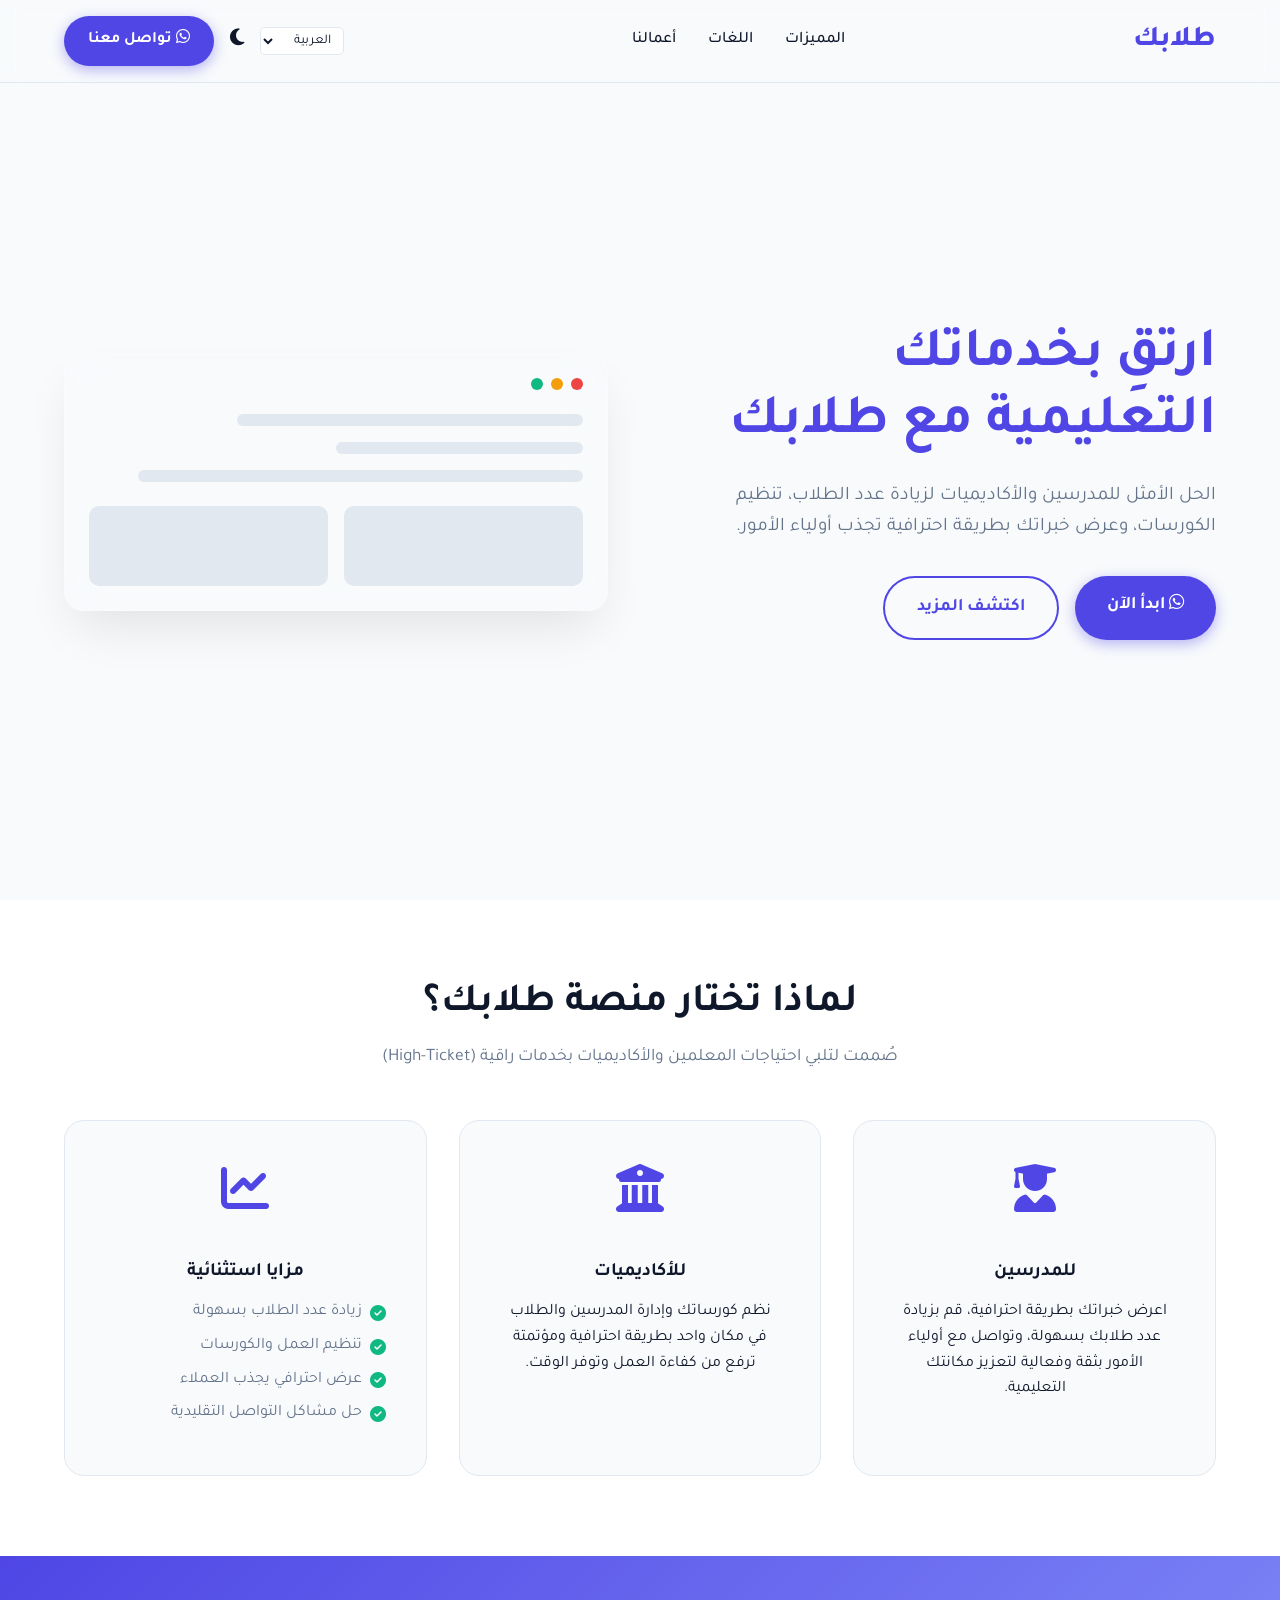
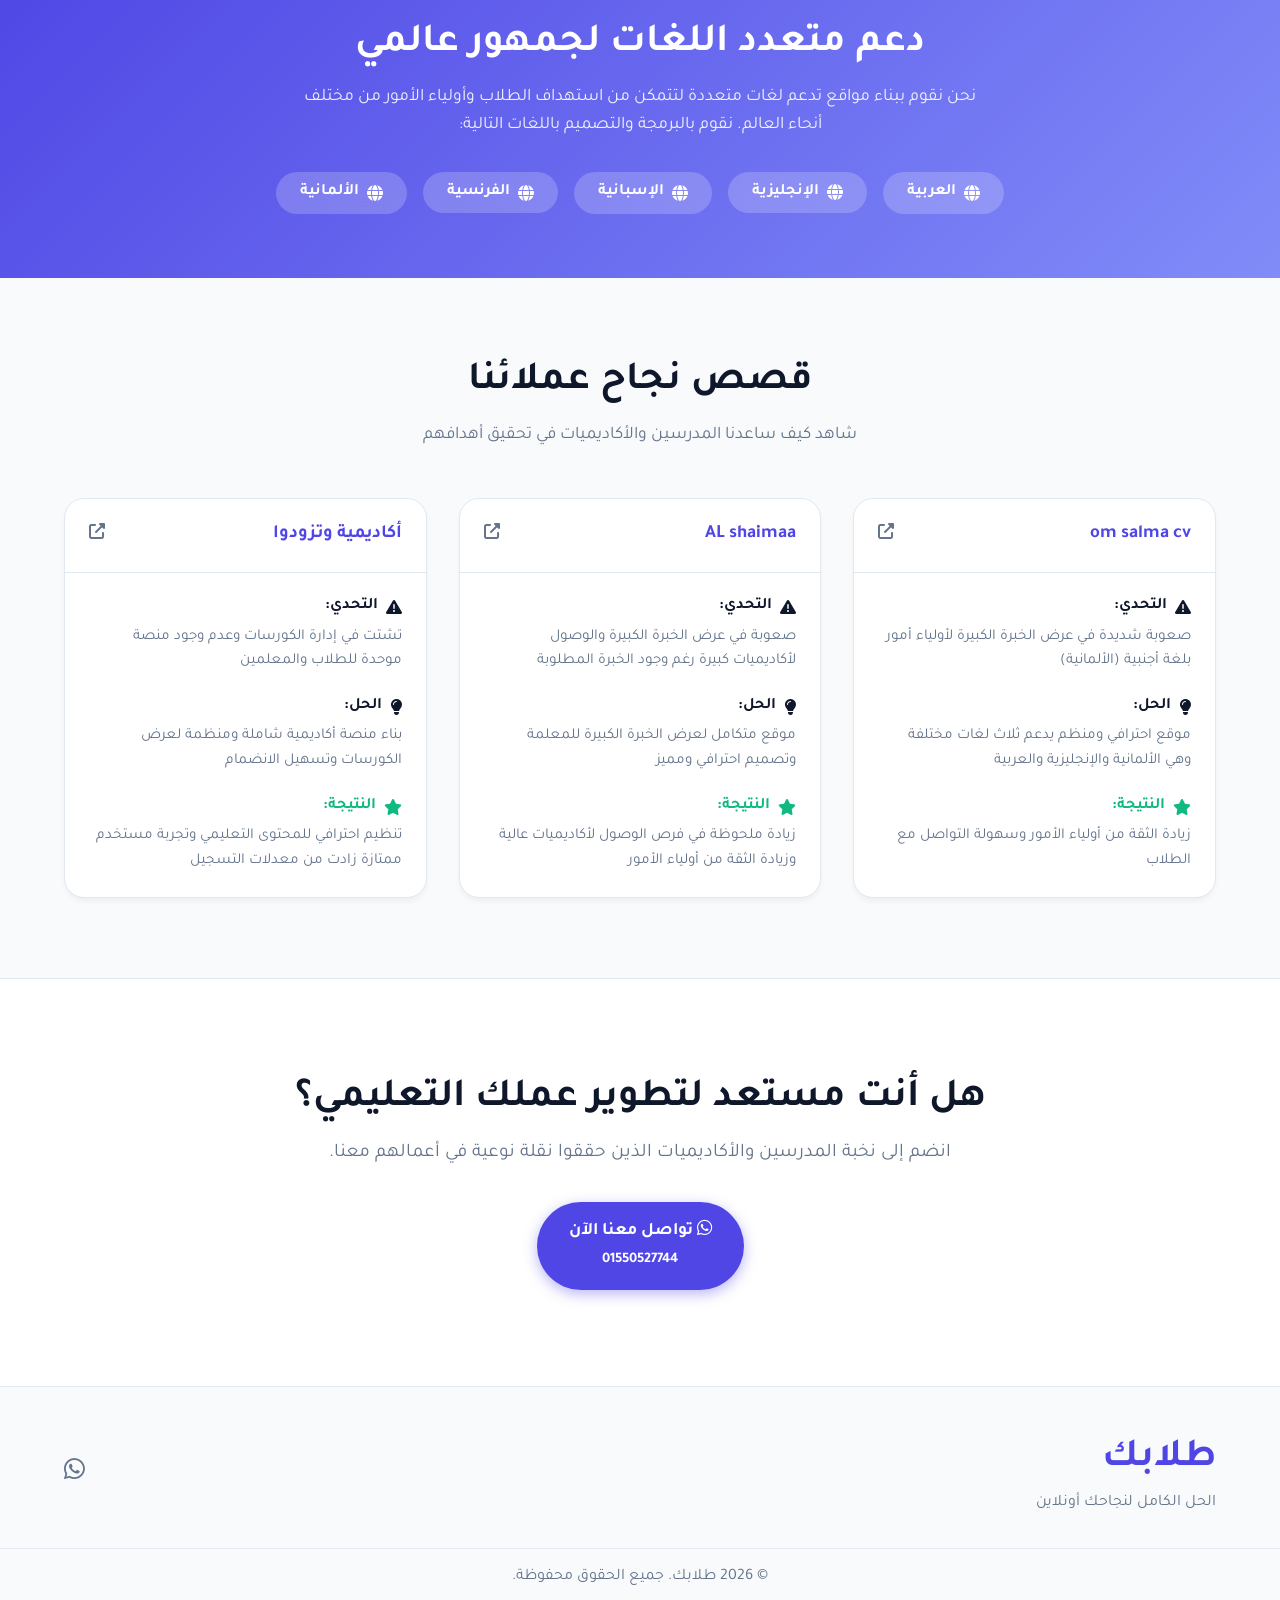
==== index.html @ a58421e7 "تغير رقم تم تغيرير رقم الوتس اب" ====
<!DOCTYPE html>
<html lang="ar" dir="rtl">
<head>
    <meta charset="UTF-8">
    <meta name="viewport" content="width=device-width, initial-scale=1.0">
    <meta name="description" content="طلابك - منصتك الاحترافية لزيادة عدد طلابك وتنظيم دوراتك التعليمية. مصممة خصيصاً للمدرسين والأكاديميات أونلاين.">
    <title>طلابك | منصة المدرسين والأكاديميات</title>
    <link rel="stylesheet" href="styles.css">
    <link href="https://fonts.googleapis.com/css2?family=Tajawal:wght@400;500;700;800&display=swap" rel="stylesheet">
    <link rel="stylesheet" href="https://cdnjs.cloudflare.com/ajax/libs/font-awesome/6.4.0/css/all.min.css">
</head>
<body>
    <!-- Navbar -->
    <header class="navbar">
        <div class="container nav-container">
            <a href="#" class="logo"><span>طلابك</span></a>
            <nav>
                <ul class="nav-links">
                    <li><a href="#features" data-i18n="nav_features">المميزات</a></li>
                    <li><a href="#languages" data-i18n="nav_languages">اللغات</a></li>
                    <li><a href="#portfolio" data-i18n="nav_portfolio">أعمالنا</a></li>
                </ul>
            </nav>
            <div class="nav-actions">
                <select id="language-select" class="lang-select" aria-label="اختر اللغة">
                    <option value="ar">العربية</option>
                    <option value="en">English</option>
                    <option value="es">Español</option>
                    <option value="de">Deutsch</option>
                    <option value="fr">Français</option>
                </select>
                <button id="theme-toggle" class="theme-toggle" aria-label="تبديل الوضع">
                    <i class="fas fa-moon"></i>
                </button>
                <a href="https://wa.me/201550527744" class="btn btn-primary nav-cta"><i class="fab fa-whatsapp"></i> <span data-i18n="contact_us">تواصل معنا</span></a>
            </div>
        </div>
    </header>

    <!-- Hero Section -->
    <section class="hero" id="home">
        <div class="container hero-container">
            <div class="hero-content">
                <h1 class="fade-up"><span data-i18n="hero_title_1">ارتقِ بخدماتك التعليمية مع</span> <span>طلابك</span></h1>
                <p class="fade-up delay-1" data-i18n="hero_desc">الحل الأمثل للمدرسين والأكاديميات لزيادة عدد الطلاب، تنظيم الكورسات، وعرض خبراتك بطريقة احترافية تجذب أولياء الأمور.</p>
                <div class="hero-buttons fade-up delay-2">
                    <a href="https://wa.me/201550527744" class="btn btn-primary btn-large"><i class="fab fa-whatsapp"></i> <span data-i18n="start_now">ابدأ الآن</span></a>
                    <a href="#features" class="btn btn-outline btn-large" data-i18n="discover_more">اكتشف المزيد</a>
                </div>
            </div>
            <div class="hero-image fade-in delay-3">
                <div class="glass-card mockup">
                    <div class="mockup-header">
                        <span class="dot red"></span>
                        <span class="dot yellow"></span>
                        <span class="dot green"></span>
                    </div>
                    <div class="mockup-body">
                        <div class="mockup-bar w-70"></div>
                        <div class="mockup-bar w-50"></div>
                        <div class="mockup-bar w-90"></div>
                        <div class="mockup-grid">
                            <div class="mockup-box"></div>
                            <div class="mockup-box"></div>
                        </div>
                    </div>
                </div>
            </div>
        </div>
    </section>

    <!-- Features Section -->
    <section class="features" id="features">
        <div class="container">
            <div class="section-title text-center fade-up">
                <h2 data-i18n="features_title">لماذا تختار منصة طلابك؟</h2>
                <p data-i18n="features_subtitle">صُممت لتلبي احتياجات المعلمين والأكاديميات بخدمات راقية (High-Ticket)</p>
            </div>
            
            <div class="features-grid">
                <div class="feature-card fade-up">
                    <div class="feature-icon"><i class="fas fa-user-graduate"></i></div>
                    <h3 data-i18n="feat_teachers">للمدرسين</h3>
                    <p data-i18n="feat_teachers_desc">اعرض خبراتك بطريقة احترافية، قم بزيادة عدد طلابك بسهولة، وتواصل مع أولياء الأمور بثقة وفعالية لتعزيز مكانتك التعليمية.</p>
                </div>
                <div class="feature-card fade-up delay-1">
                    <div class="feature-icon"><i class="fas fa-university"></i></div>
                    <h3 data-i18n="feat_academies">للأكاديميات</h3>
                    <p data-i18n="feat_academies_desc">نظم كورساتك وإدارة المدرسين والطلاب في مكان واحد بطريقة احترافية ومؤتمتة ترفع من كفاءة العمل وتوفر الوقت.</p>
                </div>
                <div class="feature-card fade-up delay-2">
                    <div class="feature-icon"><i class="fas fa-chart-line"></i></div>
                    <h3 data-i18n="feat_advantages">مزايا استثنائية</h3>
                    <ul class="feature-list">
                        <li><i class="fas fa-check-circle"></i> <span data-i18n="adv_1">زيادة عدد الطلاب بسهولة</span></li>
                        <li><i class="fas fa-check-circle"></i> <span data-i18n="adv_2">تنظيم العمل والكورسات</span></li>
                        <li><i class="fas fa-check-circle"></i> <span data-i18n="adv_3">عرض احترافي يجذب العملاء</span></li>
                        <li><i class="fas fa-check-circle"></i> <span data-i18n="adv_4">حل مشاكل التواصل التقليدية</span></li>
                    </ul>
                </div>
            </div>
        </div>
    </section>

    <!-- Languages Section -->
    <section class="languages" id="languages">
        <div class="container">
            <div class="languages-content fade-up">
                <h2 data-i18n="lang_title">دعم متعدد اللغات لجمهور عالمي</h2>
                <p data-i18n="lang_desc">نحن نقوم ببناء مواقع تدعم لغات متعددة لتتمكن من استهداف الطلاب وأولياء الأمور من مختلف أنحاء العالم. نقوم بالبرمجة والتصميم باللغات التالية:</p>
                <div class="lang-tags">
                    <span class="lang-tag"><i class="fas fa-globe"></i> <span data-i18n="lang_ar">العربية</span></span>
                    <span class="lang-tag"><i class="fas fa-globe"></i> <span data-i18n="lang_en">الإنجليزية</span></span>
                    <span class="lang-tag"><i class="fas fa-globe"></i> <span data-i18n="lang_es">الإسبانية</span></span>
                    <span class="lang-tag"><i class="fas fa-globe"></i> <span data-i18n="lang_fr">الفرنسية</span></span>
                    <span class="lang-tag"><i class="fas fa-globe"></i> <span data-i18n="lang_de">الألمانية</span></span>
                </div>
            </div>
        </div>
    </section>

    <!-- Portfolio Section (Case Studies) -->
    <section class="portfolio" id="portfolio">
        <div class="container">
            <div class="section-title text-center fade-up">
                <h2 data-i18n="port_title">قصص نجاح عملائنا</h2>
                <p data-i18n="port_desc">شاهد كيف ساعدنا المدرسين والأكاديميات في تحقيق أهدافهم</p>
            </div>

            <div class="portfolio-grid">
                <!-- Case Study 1 -->
                <div class="portfolio-card fade-up">
                    <div class="portfolio-header">
                        <h3>om salma cv</h3>
                        <a href="https://ghada1.vercel.app/" target="_blank" class="portfolio-link"><i class="fas fa-external-link-alt"></i></a>
                    </div>
                    <div class="portfolio-body">
                        <div class="case-item">
                            <h4><i class="fas fa-exclamation-triangle"></i> <span data-i18n="challenge">التحدي:</span></h4>
                            <p data-i18n="case1_challenge">صعوبة شديدة في عرض الخبرة الكبيرة لأولياء أمور بلغة أجنبية (الألمانية)</p>
                        </div>
                        <div class="case-item">
                            <h4><i class="fas fa-lightbulb"></i> <span data-i18n="solution">الحل:</span></h4>
                            <p data-i18n="case1_solution">موقع احترافي ومنظم يدعم ثلاث لغات مختلفة وهي الألمانية والإنجليزية والعربية</p>
                        </div>
                        <div class="case-item success">
                            <h4><i class="fas fa-star"></i> <span data-i18n="result">النتيجة:</span></h4>
                            <p data-i18n="case1_result">زيادة الثقة من أولياء الأمور وسهولة التواصل مع الطلاب</p>
                        </div>
                    </div>
                </div>

                <!-- Case Study 2 -->
                <div class="portfolio-card fade-up delay-1">
                    <div class="portfolio-header">
                        <h3>AL shaimaa</h3>
                        <a href="https://shaimaa-cv.vercel.app/" target="_blank" class="portfolio-link"><i class="fas fa-external-link-alt"></i></a>
                    </div>
                    <div class="portfolio-body">
                        <div class="case-item">
                            <h4><i class="fas fa-exclamation-triangle"></i> <span data-i18n="challenge">التحدي:</span></h4>
                            <p data-i18n="case2_challenge">صعوبة في عرض الخبرة الكبيرة والوصول لأكاديميات كبيرة رغم وجود الخبرة المطلوبة</p>
                        </div>
                        <div class="case-item">
                            <h4><i class="fas fa-lightbulb"></i> <span data-i18n="solution">الحل:</span></h4>
                            <p data-i18n="case2_solution">موقع متكامل لعرض الخبرة الكبيرة للمعلمة وتصميم احترافي ومميز</p>
                        </div>
                        <div class="case-item success">
                            <h4><i class="fas fa-star"></i> <span data-i18n="result">النتيجة:</span></h4>
                            <p data-i18n="case2_result">زيادة ملحوظة في فرص الوصول لأكاديميات عالية وزيادة الثقة من أولياء الأمور</p>
                        </div>
                    </div>
                </div>

                <!-- Case Study 3 -->
                <div class="portfolio-card fade-up delay-2">
                    <div class="portfolio-header">
                        <h3>أكاديمية وتزودوا</h3>
                        <a href="https://watazawadoo.vercel.app/" target="_blank" class="portfolio-link"><i class="fas fa-external-link-alt"></i></a>
                    </div>
                    <div class="portfolio-body">
                        <div class="case-item">
                            <h4><i class="fas fa-exclamation-triangle"></i> <span data-i18n="challenge">التحدي:</span></h4>
                            <p data-i18n="case3_challenge">تشتت في إدارة الكورسات وعدم وجود منصة موحدة للطلاب والمعلمين</p>
                        </div>
                        <div class="case-item">
                            <h4><i class="fas fa-lightbulb"></i> <span data-i18n="solution">الحل:</span></h4>
                            <p data-i18n="case3_solution">بناء منصة أكاديمية شاملة ومنظمة لعرض الكورسات وتسهيل الانضمام</p>
                        </div>
                        <div class="case-item success">
                            <h4><i class="fas fa-star"></i> <span data-i18n="result">النتيجة:</span></h4>
                            <p data-i18n="case3_result">تنظيم احترافي للمحتوى التعليمي وتجربة مستخدم ممتازة زادت من معدلات التسجيل</p>
                        </div>
                    </div>
                </div>
            </div>
        </div>
    </section>

    <!-- CTA Section -->
    <section class="cta-section">
        <div class="container text-center fade-up">
            <h2 data-i18n="cta_title">هل أنت مستعد لتطوير عملك التعليمي؟</h2>
            <p data-i18n="cta_desc">انضم إلى نخبة المدرسين والأكاديميات الذين حققوا نقلة نوعية في أعمالهم معنا.</p>
            <a href="https://wa.me/201550527744" class="btn btn-primary btn-large pulse-animation">
                <i class="fab fa-whatsapp"></i> <span data-i18n="cta_btn">تواصل معنا الآن</span>
                <br>
                <small dir="ltr">01550527744</small>
            </a>
        </div>
    </section>

    <!-- Footer -->
    <footer>
        <div class="container footer-content">
            <div class="footer-logo">
                <h2>طلابك</h2>
                <p data-i18n="footer_desc">الحل الكامل لنجاحك أونلاين</p>
            </div>
            <div class="footer-social">
                <a href="https://wa.me/201550527744"><i class="fab fa-whatsapp"></i></a>
            </div>
        </div>
        <div class="footer-bottom">
            <p data-i18n="footer_rights">&copy; 2026 طلابك. جميع الحقوق محفوظة.</p>
        </div>
    </footer>

    <script src="script.js"></script>
</body>
</html>
---- styles.css ----
/* Variables and Base Styles */
:root {
    --primary-color: #4F46E5;
    --secondary-color: #818CF8;
    --accent-color: #F59E0B;
    --bg-color: #F8FAFC;
    --card-bg: #FFFFFF;
    --text-main: #0F172A;
    --text-muted: #64748B;
    --border-color: #E2E8F0;
    --success-color: #10B981;
    --transition: all 0.3s ease;
}

[data-theme="dark"] {
    --primary-color: #6366F1;
    --secondary-color: #4F46E5;
    --bg-color: #0F172A;
    --card-bg: #1E293B;
    --text-main: #F8FAFC;
    --text-muted: #94A3B8;
    --border-color: #334155;
}

* {
    margin: 0;
    padding: 0;
    box-sizing: border-box;
    font-family: 'Tajawal', sans-serif;
}

body {
    background-color: var(--bg-color);
    color: var(--text-main);
    line-height: 1.6;
    transition: background-color var(--transition), color var(--transition);
    overflow-x: hidden;
}

a {
    text-decoration: none;
    color: inherit;
}

ul {
    list-style: none;
}

.container {
    width: 90%;
    max-width: 1200px;
    margin: 0 auto;
}

/* Typography */
h1, h2, h3, h4 {
    font-weight: 700;
    line-height: 1.2;
}

h2 {
    font-size: 2.5rem;
    margin-bottom: 1rem;
}

/* Buttons */
.btn {
    display: inline-block;
    padding: 0.75rem 1.5rem;
    border-radius: 50px;
    font-weight: 700;
    cursor: pointer;
    transition: var(--transition);
    border: none;
    text-align: center;
}

.btn-primary {
    background-color: var(--primary-color);
    color: #fff;
    box-shadow: 0 4px 14px rgba(79, 70, 229, 0.4);
}

.btn-primary:hover {
    background-color: var(--secondary-color);
    transform: translateY(-2px);
    box-shadow: 0 6px 20px rgba(79, 70, 229, 0.6);
}

.btn-outline {
    background-color: transparent;
    color: var(--primary-color);
    border: 2px solid var(--primary-color);
}

.btn-outline:hover {
    background-color: var(--primary-color);
    color: #fff;
}

.btn-large {
    padding: 1rem 2rem;
    font-size: 1.1rem;
}

/* Navbar */
.navbar {
    padding: 1rem 0;
    position: fixed;
    top: 0;
    width: 100%;
    background-color: rgba(var(--bg-color), 0.8);
    backdrop-filter: blur(10px);
    -webkit-backdrop-filter: blur(10px);
    z-index: 1000;
    border-bottom: 1px solid var(--border-color);
    transition: var(--transition);
}

.nav-container {
    display: flex;
    justify-content: space-between;
    align-items: center;
}

.logo span {
    font-size: 1.8rem;
    font-weight: 800;
    color: var(--primary-color);
}

.nav-links {
    display: flex;
    gap: 2rem;
}

.nav-links a {
    font-weight: 500;
    transition: var(--transition);
}

.nav-links a:hover {
    color: var(--primary-color);
}

.nav-actions {
    display: flex;
    align-items: center;
    gap: 1rem;
}

.theme-toggle {
    background: transparent;
    border: none;
    color: var(--text-main);
    font-size: 1.2rem;
    cursor: pointer;
    transition: var(--transition);
}

.theme-toggle:hover {
    color: var(--primary-color);
}

.lang-select {
    padding: 0.3rem 0.5rem;
    border-radius: 5px;
    border: 1px solid var(--border-color);
    background-color: var(--card-bg);
    color: var(--text-main);
    font-family: inherit;
    cursor: pointer;
    outline: none;
    transition: var(--transition);
}

.lang-select:focus {
    border-color: var(--primary-color);
}

/* Hero Section */
.hero {
    padding: 8rem 0 4rem;
    min-height: 100vh;
    display: flex;
    align-items: center;
}

.hero-container {
    display: grid;
    grid-template-columns: 1fr 1fr;
    gap: 4rem;
    align-items: center;
}

.hero-content h1 {
    font-size: 3.5rem;
    margin-bottom: 1.5rem;
}

.hero-content h1 span {
    color: var(--primary-color);
}

.hero-content p {
    font-size: 1.2rem;
    color: var(--text-muted);
    margin-bottom: 2rem;
}

.hero-buttons {
    display: flex;
    gap: 1rem;
}

/* Mockup Glassmorphism */
.glass-card {
    background: rgba(255, 255, 255, 0.1);
    backdrop-filter: blur(20px);
    -webkit-backdrop-filter: blur(20px);
    border: 1px solid rgba(255, 255, 255, 0.2);
    border-radius: 20px;
    padding: 1.5rem;
    box-shadow: 0 25px 50px -12px rgba(0, 0, 0, 0.1);
}

[data-theme="dark"] .glass-card {
    background: rgba(30, 41, 59, 0.5);
    border-color: rgba(255, 255, 255, 0.05);
}

.mockup-header {
    display: flex;
    gap: 0.5rem;
    margin-bottom: 1.5rem;
}

.dot {
    width: 12px;
    height: 12px;
    border-radius: 50%;
}
.dot.red { background-color: #EF4444; }
.dot.yellow { background-color: #F59E0B; }
.dot.green { background-color: #10B981; }

.mockup-bar {
    height: 12px;
    background-color: var(--border-color);
    border-radius: 6px;
    margin-bottom: 1rem;
}

.w-70 { width: 70%; }
.w-50 { width: 50%; }
.w-90 { width: 90%; }

.mockup-grid {
    display: grid;
    grid-template-columns: 1fr 1fr;
    gap: 1rem;
    margin-top: 1.5rem;
}

.mockup-box {
    height: 80px;
    background-color: var(--border-color);
    border-radius: 10px;
}

/* Features */
.features {
    padding: 5rem 0;
    background-color: var(--card-bg);
}

.text-center {
    text-align: center;
}

.section-title {
    margin-bottom: 3rem;
}

.section-title p {
    color: var(--text-muted);
    font-size: 1.1rem;
}

.features-grid {
    display: grid;
    grid-template-columns: repeat(auto-fit, minmax(300px, 1fr));
    gap: 2rem;
}

.feature-card {
    background-color: var(--bg-color);
    padding: 2.5rem;
    border-radius: 20px;
    text-align: center;
    border: 1px solid var(--border-color);
    transition: var(--transition);
}

.feature-card:hover {
    transform: translateY(-10px);
    box-shadow: 0 20px 25px -5px rgba(0, 0, 0, 0.1);
    border-color: var(--primary-color);
}

.feature-icon {
    font-size: 3rem;
    color: var(--primary-color);
    margin-bottom: 1.5rem;
}

.feature-card h3 {
    margin-bottom: 1rem;
}

.feature-list {
    text-align: right;
    margin-top: 1rem;
}

html[dir="ltr"] .feature-list {
    text-align: left;
}

.feature-list li {
    margin-bottom: 0.5rem;
    color: var(--text-muted);
    display: flex;
    align-items: center;
    gap: 0.5rem;
}

.feature-list i {
    color: var(--success-color);
}

/* Languages Support */
.languages {
    padding: 4rem 0;
    background: linear-gradient(135deg, var(--primary-color), var(--secondary-color));
    color: white;
    text-align: center;
}

.languages-content p {
    margin: 1rem auto 2rem;
    max-width: 700px;
    font-size: 1.1rem;
    opacity: 0.9;
}

.lang-tags {
    display: flex;
    flex-wrap: wrap;
    justify-content: center;
    gap: 1rem;
}

.lang-tag {
    background-color: rgba(255, 255, 255, 0.2);
    backdrop-filter: blur(10px);
    padding: 0.5rem 1.5rem;
    border-radius: 50px;
    font-weight: bold;
    display: flex;
    align-items: center;
    gap: 0.5rem;
    transition: var(--transition);
}

.lang-tag:hover {
    background-color: rgba(255, 255, 255, 0.3);
    transform: scale(1.05);
}

/* Portfolio / Case Studies */
.portfolio {
    padding: 5rem 0;
}

.portfolio-grid {
    display: grid;
    grid-template-columns: repeat(auto-fit, minmax(320px, 1fr));
    gap: 2rem;
}

.portfolio-card {
    background-color: var(--card-bg);
    border-radius: 20px;
    overflow: hidden;
    border: 1px solid var(--border-color);
    box-shadow: 0 4px 6px -1px rgba(0, 0, 0, 0.05);
    transition: var(--transition);
}

.portfolio-card:hover {
    transform: translateY(-5px);
    box-shadow: 0 20px 25px -5px rgba(0, 0, 0, 0.1);
}

.portfolio-header {
    background-color: rgba(var(--bg-color), 0.5);
    padding: 1.5rem;
    display: flex;
    justify-content: space-between;
    align-items: center;
    border-bottom: 1px solid var(--border-color);
}

.portfolio-header h3 {
    color: var(--primary-color);
}

.portfolio-link {
    color: var(--text-muted);
    transition: var(--transition);
}

.portfolio-link:hover {
    color: var(--primary-color);
}

.portfolio-body {
    padding: 1.5rem;
}

.case-item {
    margin-bottom: 1.5rem;
}

.case-item:last-child {
    margin-bottom: 0;
}

.case-item h4 {
    display: flex;
    align-items: center;
    gap: 0.5rem;
    margin-bottom: 0.5rem;
    color: var(--text-main);
}

.case-item p {
    color: var(--text-muted);
    font-size: 0.95rem;
}

.case-item.success h4 {
    color: var(--success-color);
}

/* CTA Section */
.cta-section {
    padding: 6rem 0;
    background-color: var(--card-bg);
    border-top: 1px solid var(--border-color);
}

.cta-section h2 {
    margin-bottom: 1rem;
}

.cta-section p {
    color: var(--text-muted);
    margin-bottom: 2rem;
    font-size: 1.2rem;
}

.pulse-animation {
    animation: pulse 2s infinite;
}

@keyframes pulse {
    0% { transform: scale(1); box-shadow: 0 0 0 0 rgba(79, 70, 229, 0.7); }
    70% { transform: scale(1.05); box-shadow: 0 0 0 15px rgba(79, 70, 229, 0); }
    100% { transform: scale(1); box-shadow: 0 0 0 0 rgba(79, 70, 229, 0); }
}

/* Footer */
footer {
    background-color: var(--bg-color);
    padding: 3rem 0 1rem;
    border-top: 1px solid var(--border-color);
}

.footer-content {
    display: flex;
    justify-content: space-between;
    align-items: center;
    margin-bottom: 2rem;
}

.footer-logo h2 {
    color: var(--primary-color);
    margin-bottom: 0.5rem;
}

.footer-logo p {
    color: var(--text-muted);
}

.footer-social a {
    font-size: 1.5rem;
    color: var(--text-muted);
    transition: var(--transition);
}

.footer-social a:hover {
    color: var(--success-color);
}

.footer-bottom {
    text-align: center;
    color: var(--text-muted);
    border-top: 1px solid var(--border-color);
    padding-top: 1rem;
}

/* Animations (Scroll) */
.fade-up {
    opacity: 0;
    transform: translateY(30px);
    transition: opacity 0.8s ease, transform 0.8s ease;
}

.fade-in {
    opacity: 0;
    transition: opacity 1s ease;
}

.fade-up.visible, .fade-in.visible {
    opacity: 1;
    transform: translateY(0);
}

.delay-1 { transition-delay: 0.2s; }
.delay-2 { transition-delay: 0.4s; }
.delay-3 { transition-delay: 0.6s; }

/* Responsive */
@media (max-width: 992px) {
    .hero-container {
        grid-template-columns: 1fr;
        text-align: center;
        gap: 2rem;
    }
    
    .hero-buttons {
        justify-content: center;
    }
}

@media (max-width: 768px) {
    .nav-links {
        display: none; /* Can implement mobile menu */
    }
    
    .hero-content h1 {
        font-size: 2.5rem;
    }
    
    .btn-large {
        padding: 0.8rem 1.5rem;
        font-size: 1rem;
    }
}
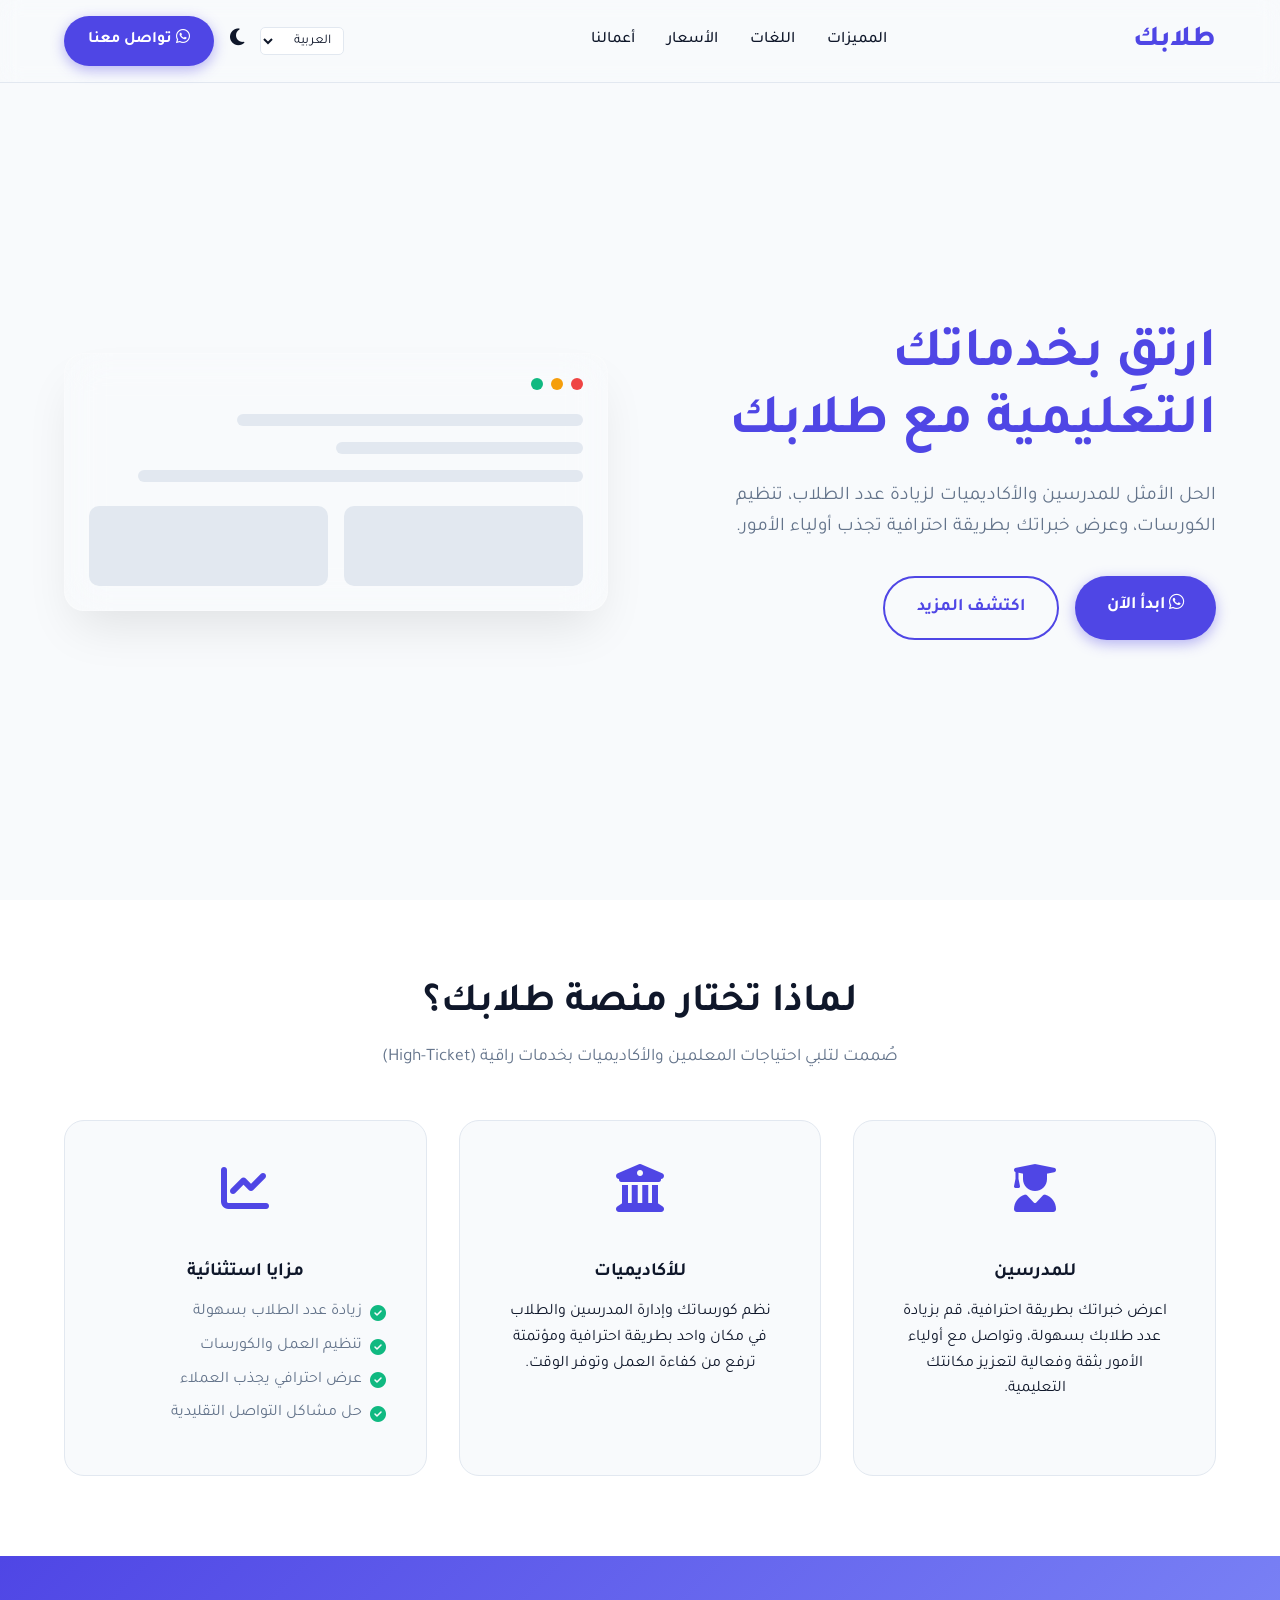
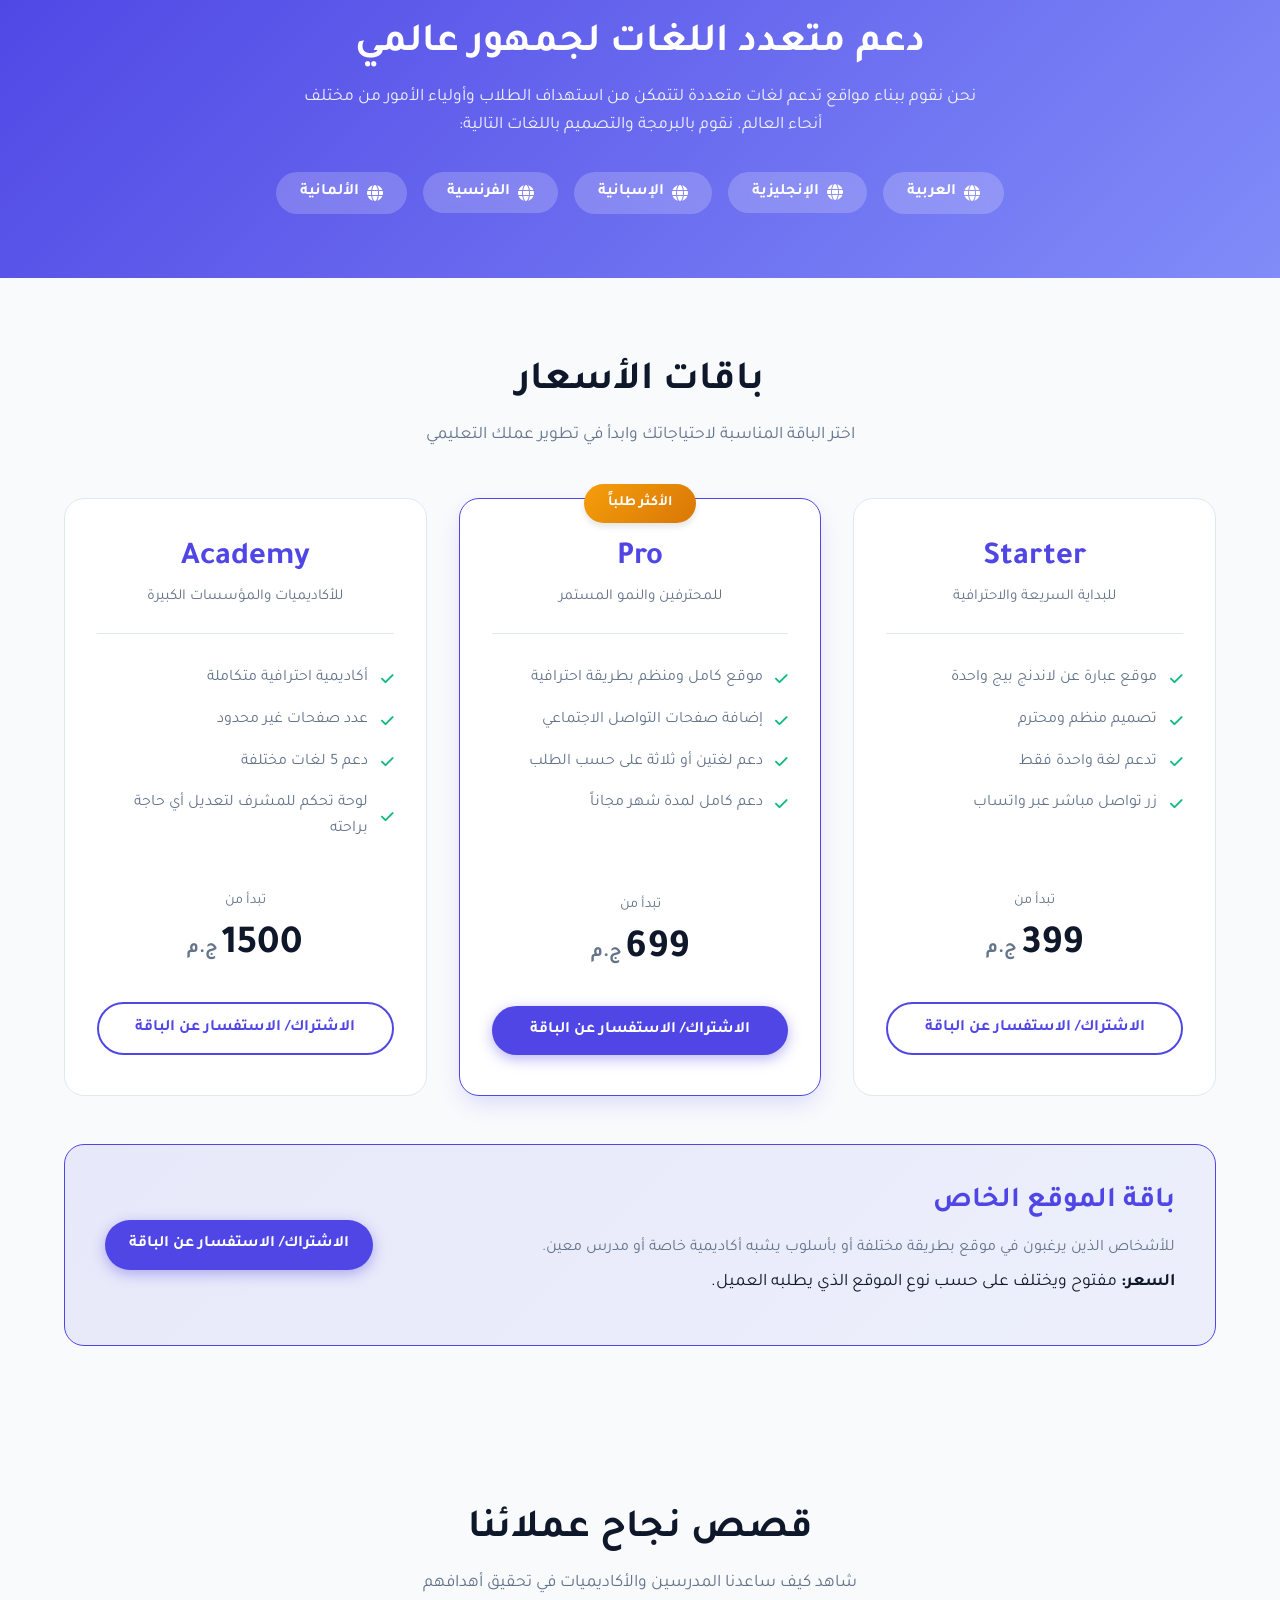
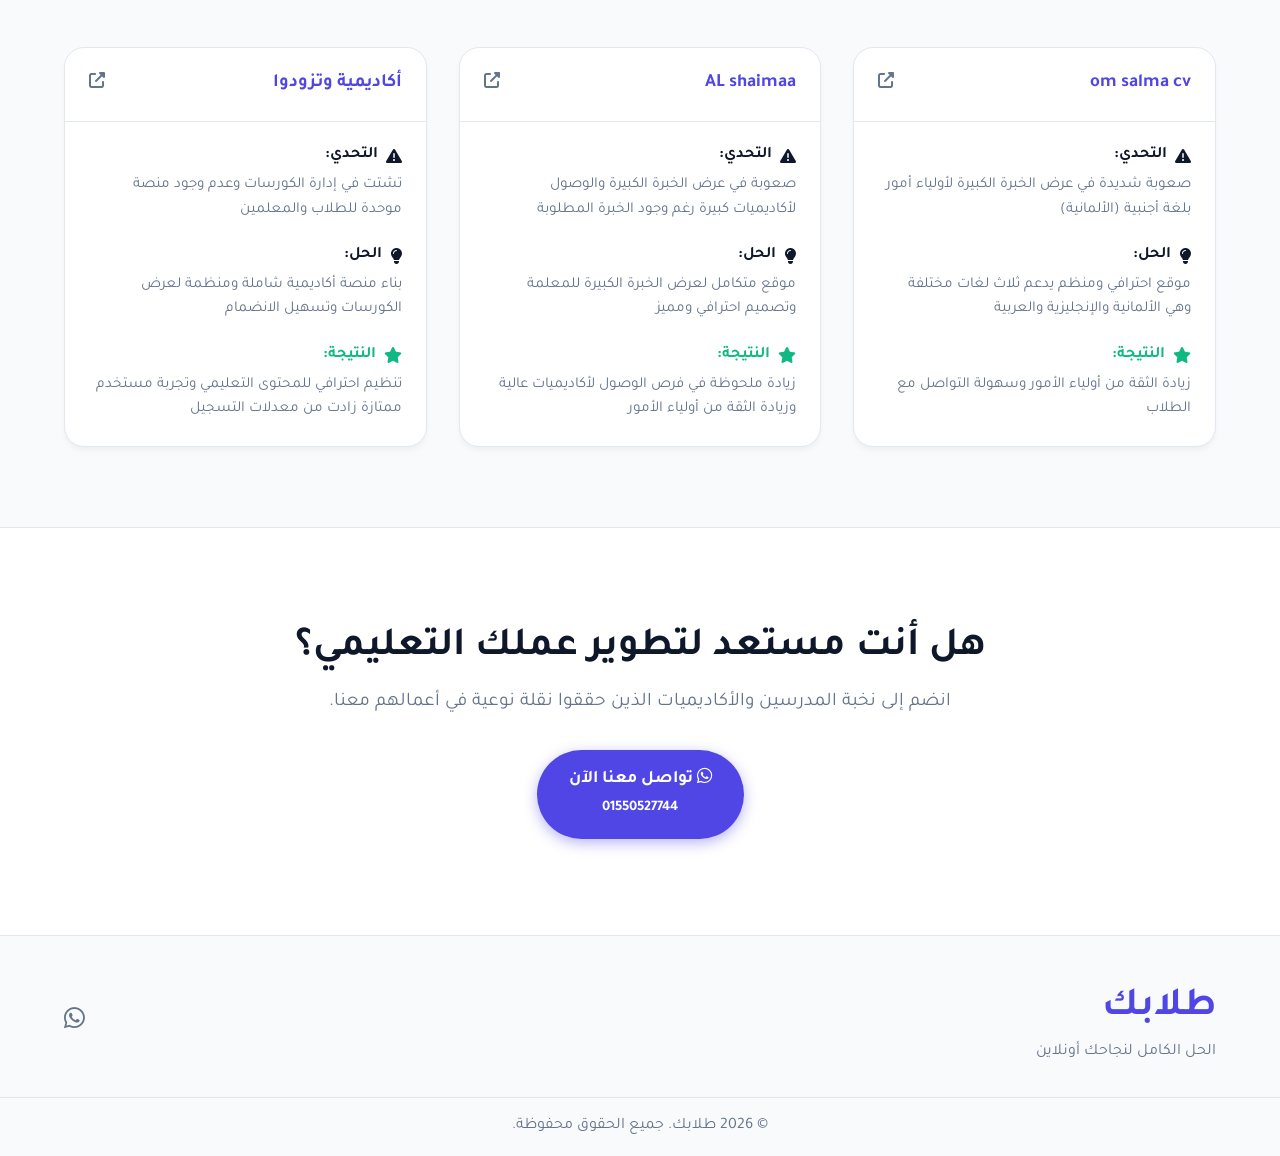
==== commit 7387e95a: "الباقات تام اضافة الباقات و تغيير بعض الاشياء" ====
--- a/index.html
+++ b/index.html
@@ -18,6 +18,7 @@
                 <ul class="nav-links">
                     <li><a href="#features" data-i18n="nav_features">المميزات</a></li>
                     <li><a href="#languages" data-i18n="nav_languages">اللغات</a></li>
+                    <li><a href="#pricing" data-i18n="nav_pricing">الأسعار</a></li>
                     <li><a href="#portfolio" data-i18n="nav_portfolio">أعمالنا</a></li>
                 </ul>
             </nav>
@@ -119,6 +120,90 @@
         </div>
     </section>
 
+    <!-- Pricing Section -->
+    <section class="pricing" id="pricing">
+        <div class="container">
+            <div class="section-title text-center fade-up">
+                <h2 data-i18n="pricing_title">باقات الأسعار</h2>
+                <p data-i18n="pricing_desc">اختر الباقة المناسبة لاحتياجاتك وابدأ في تطوير عملك التعليمي</p>
+            </div>
+            
+            <div class="pricing-grid">
+                <!-- Starter Package -->
+                <div class="pricing-card fade-up">
+                    <div class="pricing-header">
+                        <h3 data-i18n="pkg_starter">Starter</h3>
+                        <p data-i18n="pkg_starter_desc">للبداية السريعة والاحترافية</p>
+                    </div>
+                    <ul class="pricing-features">
+                        <li><i class="fas fa-check"></i> <span data-i18n="feat_starter_1">موقع عبارة عن لاندنج بيج واحدة</span></li>
+                        <li><i class="fas fa-check"></i> <span data-i18n="feat_starter_2">تصميم منظم ومحترم</span></li>
+                        <li><i class="fas fa-check"></i> <span data-i18n="feat_starter_3">تدعم لغة واحدة فقط</span></li>
+                        <li><i class="fas fa-check"></i> <span data-i18n="feat_starter_4">زر تواصل مباشر عبر واتساب</span></li>
+                    </ul>
+                    <div class="pricing-price">
+                        <span data-i18n="price_starts_from">تبدأ من</span>
+                        <h4>399 <span data-i18n="currency">ج.م</span></h4>
+                    </div>
+                    <a href="https://wa.me/201550527744" class="btn btn-outline pricing-btn" data-i18n="order_pkg">الاشتراك/ الاستفسار عن الباقة</a>
+                </div>
+
+                <!-- Pro Package -->
+                <div class="pricing-card popular fade-up delay-1">
+                    <div class="popular-badge" data-i18n="most_requested">الأكثر طلباً</div>
+                    <div class="pricing-header">
+                        <h3 data-i18n="pkg_pro">Pro</h3>
+                        <p data-i18n="pkg_pro_desc">للمحترفين والنمو المستمر</p>
+                    </div>
+                    <ul class="pricing-features">
+                        <li><i class="fas fa-check"></i> <span data-i18n="feat_pro_1">موقع كامل ومنظم بطريقة احترافية</span></li>
+                        <li><i class="fas fa-check"></i> <span data-i18n="feat_pro_2">إضافة صفحات التواصل الاجتماعي</span></li>
+                        <li><i class="fas fa-check"></i> <span data-i18n="feat_pro_3">دعم لغتين أو ثلاثة على حسب الطلب</span></li>
+                        <li><i class="fas fa-check"></i> <span data-i18n="feat_pro_4">دعم كامل لمدة شهر مجاناً</span></li>
+                    </ul>
+                    <div class="pricing-price">
+                        <span data-i18n="price_starts_from">تبدأ من</span>
+                        <h4>699 <span data-i18n="currency">ج.م</span></h4>
+                    </div>
+                    <a href="https://wa.me/201550527744" class="btn btn-primary pricing-btn" data-i18n="order_pkg">الاشتراك/ الاستفسار عن الباقة</a>
+                </div>
+
+                <!-- Academy Package -->
+                <div class="pricing-card fade-up delay-2">
+                    <div class="pricing-header">
+                        <h3 data-i18n="pkg_academy">Academy</h3>
+                        <p data-i18n="pkg_academy_desc">للأكاديميات والمؤسسات الكبيرة</p>
+                    </div>
+                    <ul class="pricing-features">
+                        <li><i class="fas fa-check"></i> <span data-i18n="feat_academy_1">أكاديمية احترافية متكاملة</span></li>
+                        <li><i class="fas fa-check"></i> <span data-i18n="feat_academy_2">عدد صفحات غير محدود</span></li>
+                        <li><i class="fas fa-check"></i> <span data-i18n="feat_academy_3">دعم 5 لغات مختلفة</span></li>
+                        <li><i class="fas fa-check"></i> <span data-i18n="feat_academy_4">لوحة تحكم للمشرف لتعديل أي حاجة براحته</span></li>
+                    </ul>
+                    <div class="pricing-price">
+                        <span data-i18n="price_starts_from">تبدأ من</span>
+                        <h4>1500 <span data-i18n="currency">ج.م</span></h4>
+                    </div>
+                    <a href="https://wa.me/201550527744" class="btn btn-outline pricing-btn" data-i18n="order_pkg">الاشتراك/ الاستفسار عن الباقة</a>
+                </div>
+            </div>
+
+            <!-- Custom Package -->
+            <div class="pricing-custom fade-up delay-3">
+                <div class="pricing-custom-content">
+                    <div class="pricing-custom-info">
+                        <h3 data-i18n="pkg_custom">باقة الموقع الخاص</h3>
+                        <p data-i18n="pkg_custom_desc">للأشخاص الذين يرغبون في موقع بطريقة مختلفة أو بأسلوب يشبه أكاديمية خاصة أو مدرس معين.</p>
+                        <p class="pricing-custom-note"><strong data-i18n="price_label">السعر:</strong> <span data-i18n="pkg_custom_price">مفتوح ويختلف على حسب نوع الموقع الذي يطلبه العميل.</span></p>
+                    </div>
+                    <div class="pricing-custom-action">
+                        <a href="https://wa.me/201550527744" class="btn btn-primary" data-i18n="contact_to_discuss">الاشتراك/ الاستفسار عن الباقة</a>
+                    </div>
+                </div>
+            </div>
+        </div>
+    </section>
+
     <!-- Portfolio Section (Case Studies) -->
     <section class="portfolio" id="portfolio">
         <div class="container">
--- a/styles.css
+++ b/styles.css
@@ -376,6 +376,165 @@
 .lang-tag:hover {
     background-color: rgba(255, 255, 255, 0.3);
     transform: scale(1.05);
+}
+
+/* Pricing Section */
+.pricing {
+    padding: 5rem 0;
+    background-color: var(--bg-color);
+}
+
+.pricing-grid {
+    display: grid;
+    grid-template-columns: repeat(auto-fit, minmax(300px, 1fr));
+    gap: 2rem;
+    margin-bottom: 3rem;
+}
+
+.pricing-card {
+    background-color: var(--card-bg);
+    border: 1px solid var(--border-color);
+    border-radius: 20px;
+    padding: 2.5rem 2rem;
+    text-align: center;
+    transition: var(--transition);
+    position: relative;
+    display: flex;
+    flex-direction: column;
+}
+
+.pricing-card:hover {
+    transform: translateY(-10px);
+    box-shadow: 0 20px 25px -5px rgba(0, 0, 0, 0.1);
+    border-color: var(--primary-color);
+}
+
+.pricing-card.popular {
+    border-color: var(--primary-color);
+    box-shadow: 0 10px 25px -5px rgba(79, 70, 229, 0.2);
+}
+
+.popular-badge {
+    position: absolute;
+    top: -15px;
+    left: 50%;
+    transform: translateX(-50%);
+    background: linear-gradient(135deg, var(--accent-color), #D97706);
+    color: white;
+    padding: 0.5rem 1.5rem;
+    border-radius: 50px;
+    font-size: 0.9rem;
+    font-weight: bold;
+    box-shadow: 0 4px 6px rgba(0,0,0,0.1);
+}
+
+.pricing-header {
+    margin-bottom: 2rem;
+    border-bottom: 1px solid var(--border-color);
+    padding-bottom: 1.5rem;
+}
+
+.pricing-header h3 {
+    font-size: 2rem;
+    color: var(--primary-color);
+    margin-bottom: 0.5rem;
+}
+
+.pricing-header p {
+    color: var(--text-muted);
+    font-size: 0.95rem;
+}
+
+.pricing-features {
+    text-align: right;
+    margin-bottom: 2rem;
+    flex-grow: 1;
+}
+
+html[dir="ltr"] .pricing-features {
+    text-align: left;
+}
+
+.pricing-features li {
+    margin-bottom: 1rem;
+    color: var(--text-muted);
+    display: flex;
+    align-items: center;
+    gap: 0.8rem;
+}
+
+.pricing-features i {
+    color: var(--success-color);
+    font-size: 0.9rem;
+}
+
+.pricing-price {
+    margin-bottom: 2rem;
+}
+
+.pricing-price span {
+    color: var(--text-muted);
+    font-size: 0.9rem;
+    display: block;
+    margin-bottom: 0.5rem;
+}
+
+.pricing-price h4 {
+    font-size: 2.5rem;
+    color: var(--text-main);
+    display: flex;
+    justify-content: center;
+    align-items: baseline;
+    gap: 0.3rem;
+}
+
+.pricing-price h4 span {
+    font-size: 1.2rem;
+    color: var(--text-muted);
+    margin: 0;
+    display: inline;
+}
+
+.pricing-btn {
+    width: 100%;
+}
+
+/* Custom Package */
+.pricing-custom {
+    background: linear-gradient(135deg, rgba(79, 70, 229, 0.1), rgba(129, 140, 248, 0.1));
+    border: 1px solid var(--primary-color);
+    border-radius: 20px;
+    padding: 2.5rem;
+}
+
+.pricing-custom-content {
+    display: flex;
+    justify-content: space-between;
+    align-items: center;
+    gap: 2rem;
+}
+
+.pricing-custom-info h3 {
+    font-size: 1.8rem;
+    color: var(--primary-color);
+    margin-bottom: 1rem;
+}
+
+.pricing-custom-info p {
+    color: var(--text-muted);
+    margin-bottom: 0.5rem;
+}
+
+.pricing-custom-note {
+    font-size: 1.1rem;
+    color: var(--text-main) !important;
+}
+
+@media (max-width: 768px) {
+    .pricing-custom-content {
+        flex-direction: column;
+        text-align: center;
+    }
 }
 
 /* Portfolio / Case Studies */
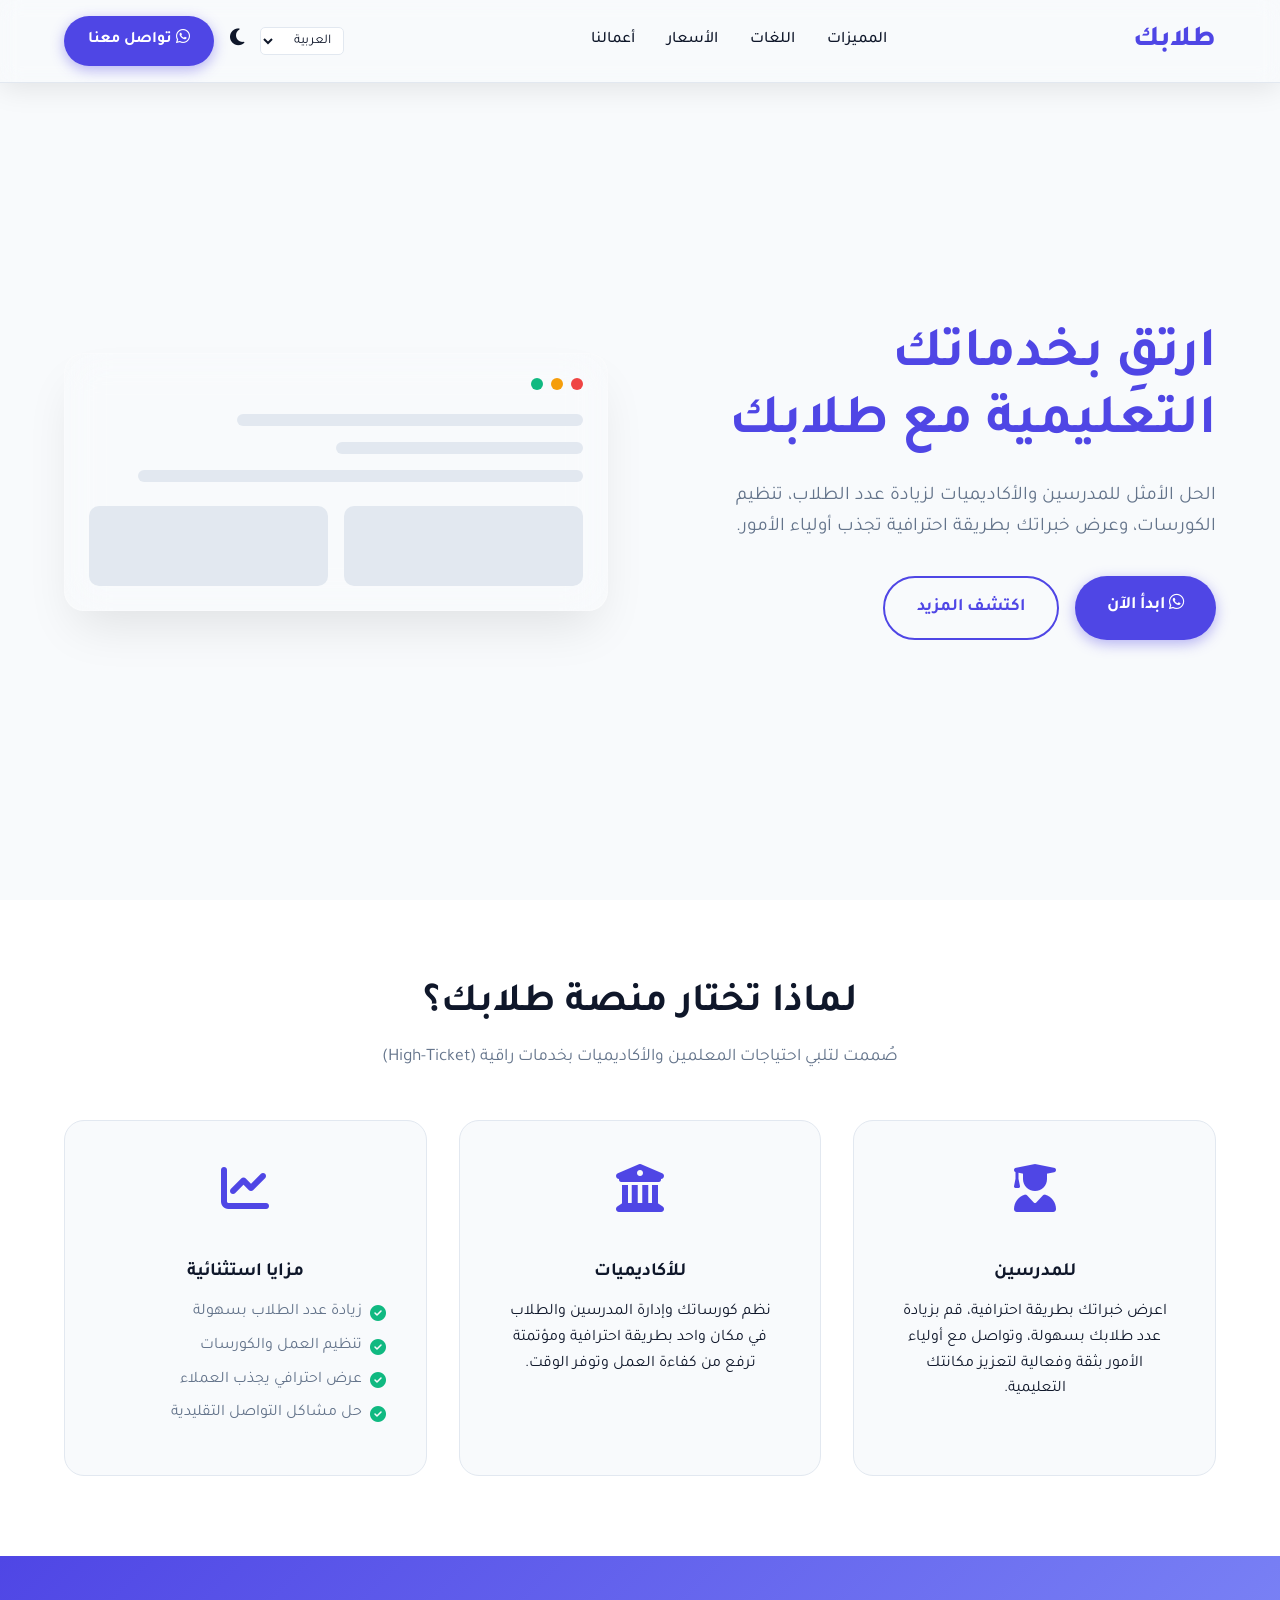
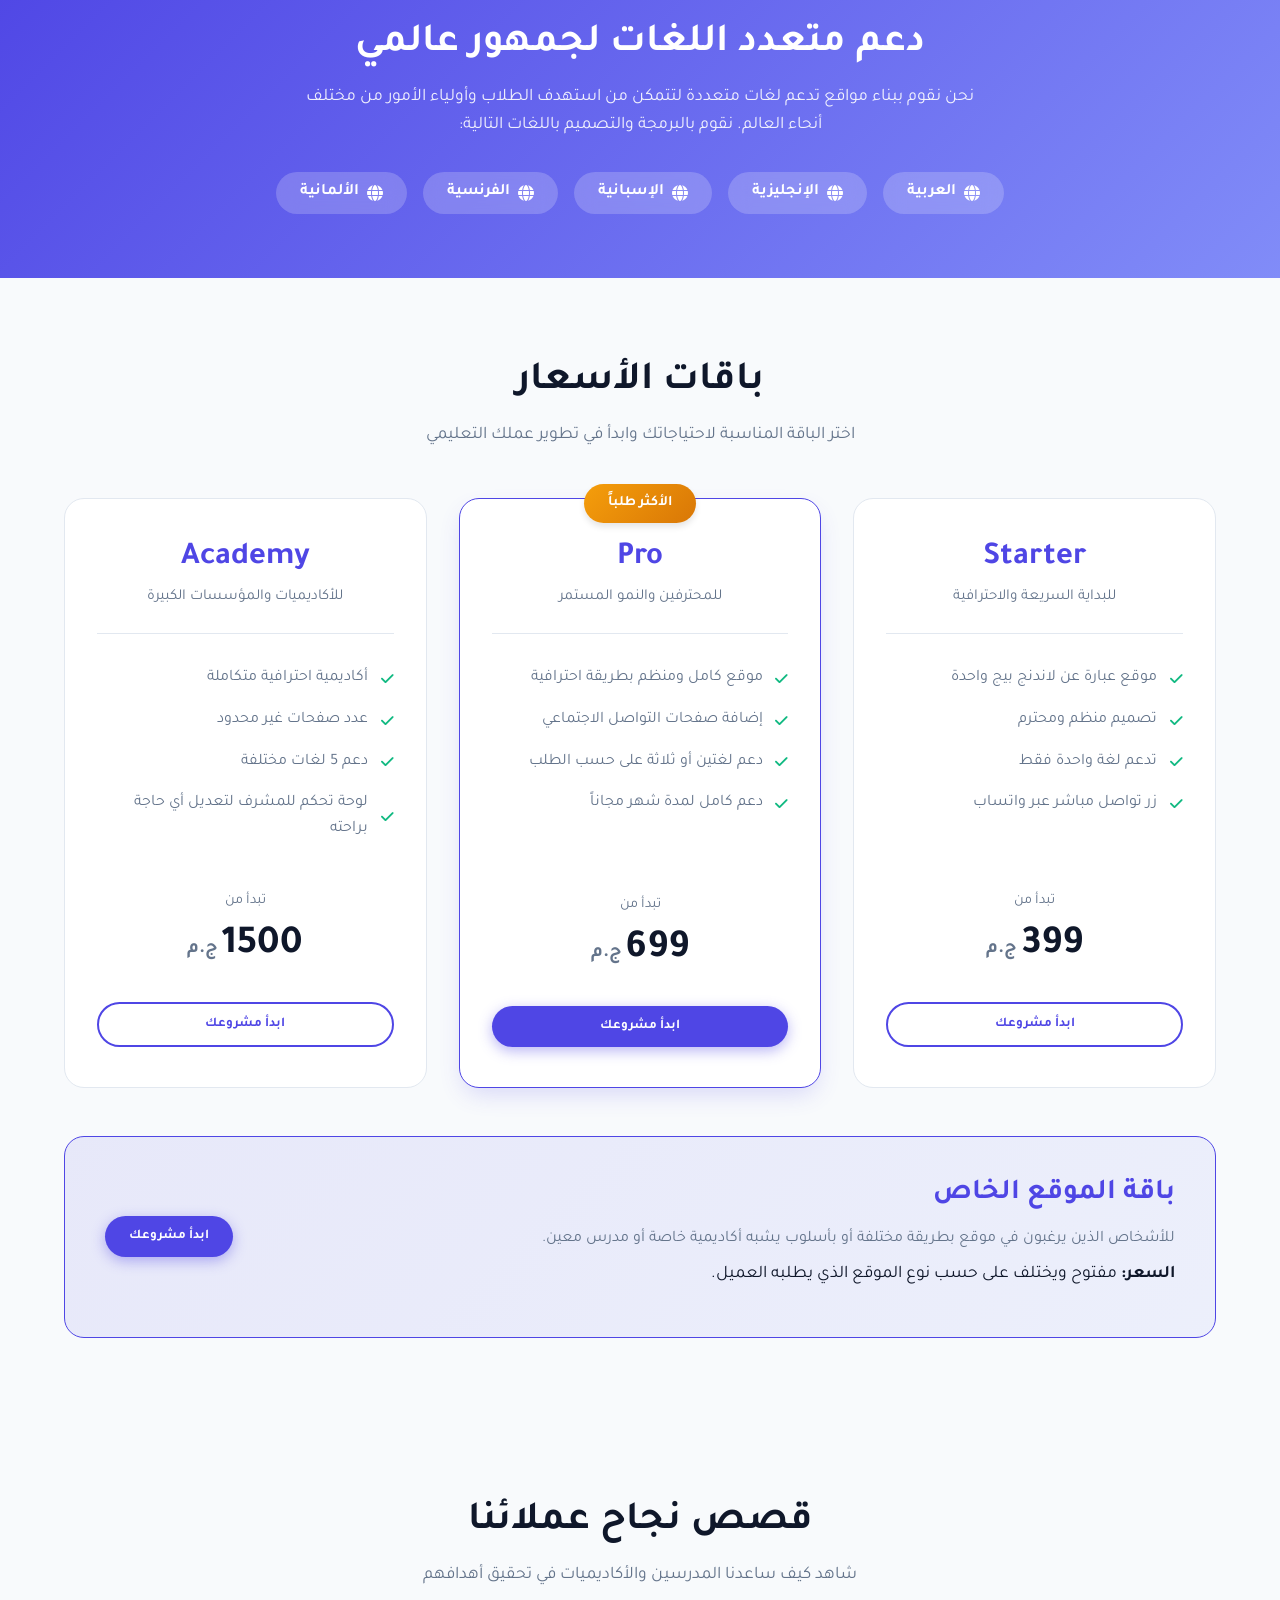
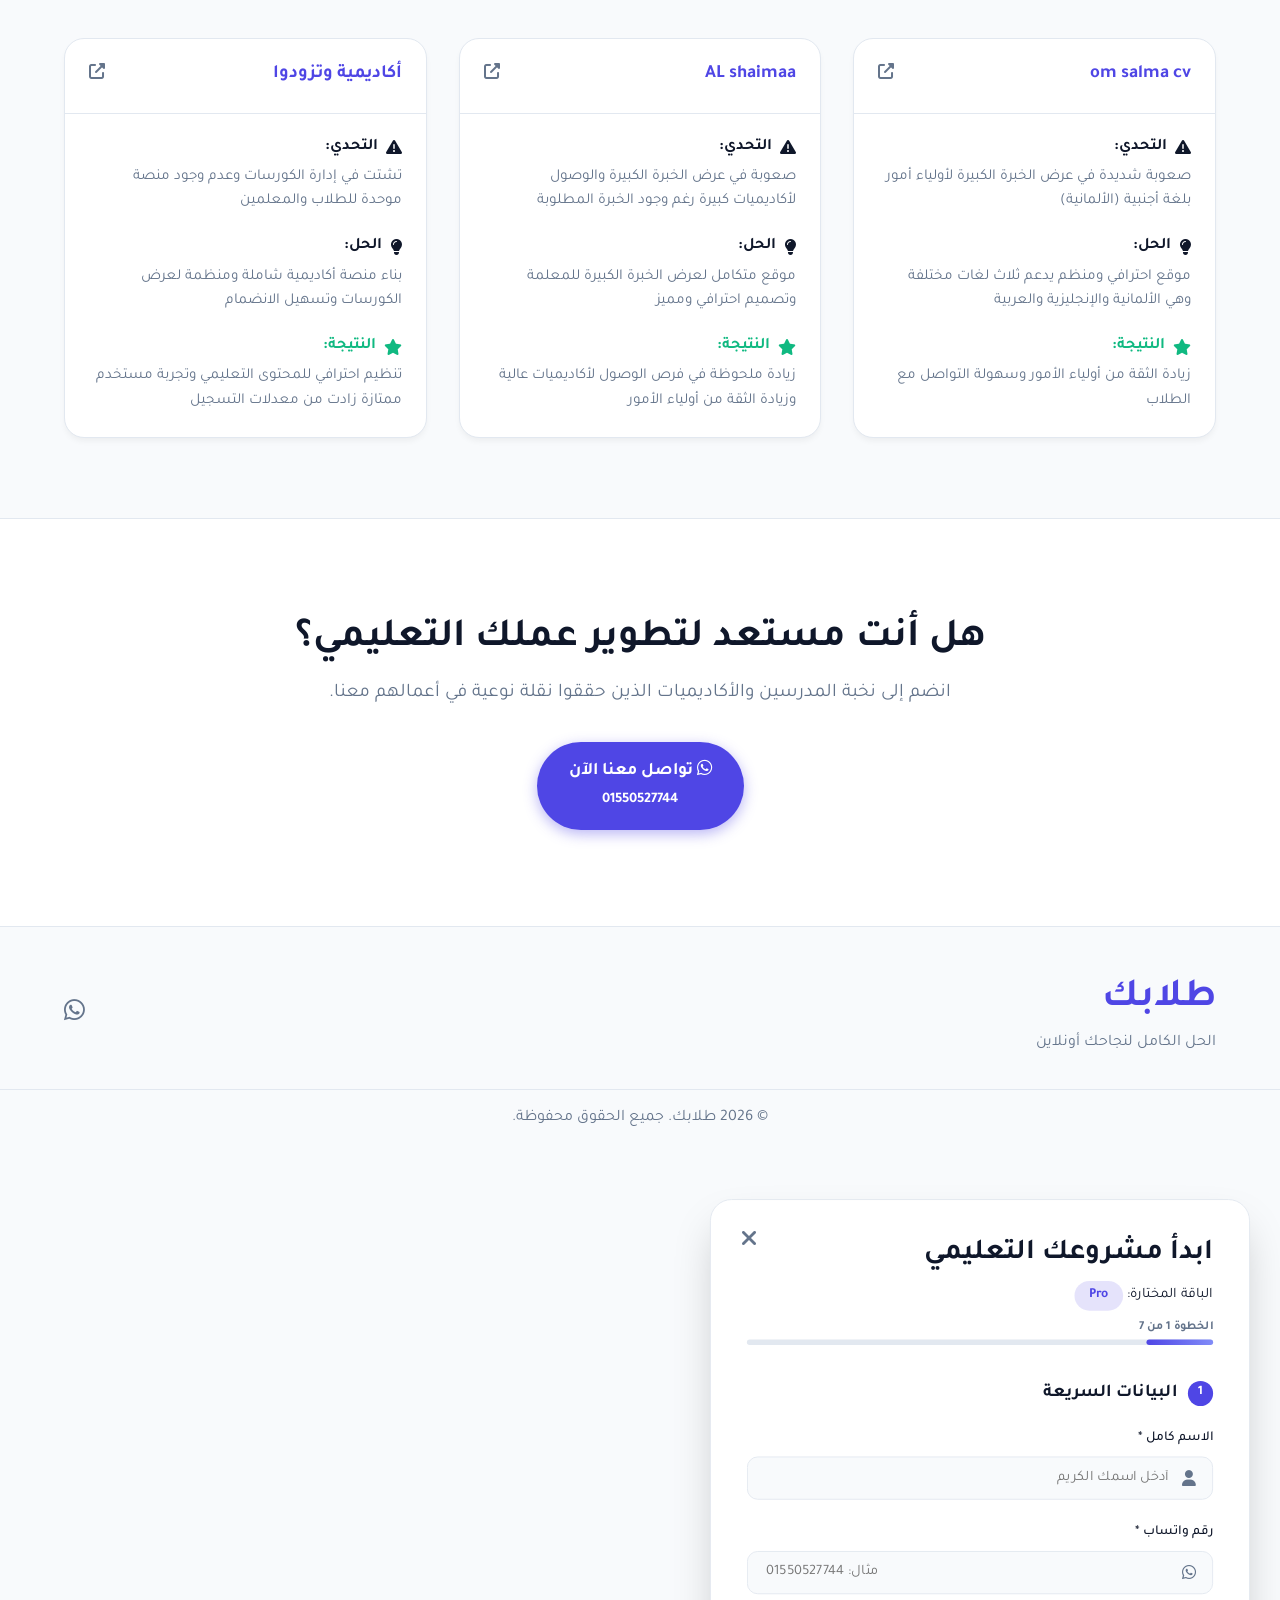
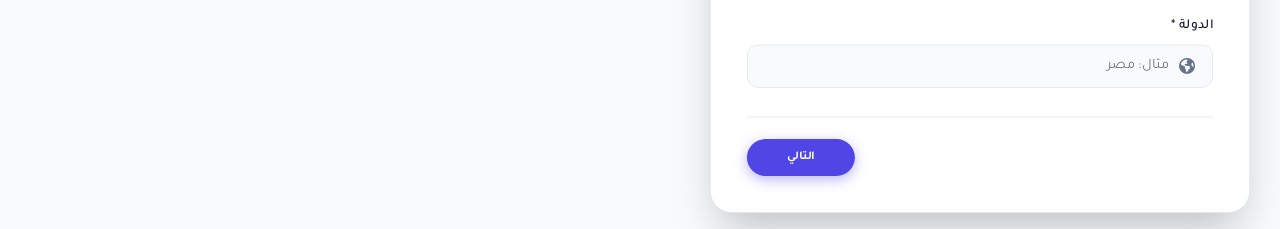
==== commit e525e04b: "الفورم تم اضافة فورم للاشتراك" ====
--- a/index.html
+++ b/index.html
@@ -145,7 +145,7 @@
                         <span data-i18n="price_starts_from">تبدأ من</span>
                         <h4>399 <span data-i18n="currency">ج.م</span></h4>
                     </div>
-                    <a href="https://wa.me/201550527744" class="btn btn-outline pricing-btn" data-i18n="order_pkg">الاشتراك/ الاستفسار عن الباقة</a>
+                    <button class="btn btn-outline pricing-btn start-project-btn" data-package="Starter" data-i18n="start_project">ابدأ مشروعك</button>
                 </div>
 
                 <!-- Pro Package -->
@@ -165,7 +165,7 @@
                         <span data-i18n="price_starts_from">تبدأ من</span>
                         <h4>699 <span data-i18n="currency">ج.م</span></h4>
                     </div>
-                    <a href="https://wa.me/201550527744" class="btn btn-primary pricing-btn" data-i18n="order_pkg">الاشتراك/ الاستفسار عن الباقة</a>
+                    <button class="btn btn-primary pricing-btn start-project-btn" data-package="Pro" data-i18n="start_project">ابدأ مشروعك</button>
                 </div>
 
                 <!-- Academy Package -->
@@ -184,7 +184,7 @@
                         <span data-i18n="price_starts_from">تبدأ من</span>
                         <h4>1500 <span data-i18n="currency">ج.م</span></h4>
                     </div>
-                    <a href="https://wa.me/201550527744" class="btn btn-outline pricing-btn" data-i18n="order_pkg">الاشتراك/ الاستفسار عن الباقة</a>
+                    <button class="btn btn-outline pricing-btn start-project-btn" data-package="Academy" data-i18n="start_project">ابدأ مشروعك</button>
                 </div>
             </div>
 
@@ -197,7 +197,7 @@
                         <p class="pricing-custom-note"><strong data-i18n="price_label">السعر:</strong> <span data-i18n="pkg_custom_price">مفتوح ويختلف على حسب نوع الموقع الذي يطلبه العميل.</span></p>
                     </div>
                     <div class="pricing-custom-action">
-                        <a href="https://wa.me/201550527744" class="btn btn-primary" data-i18n="contact_to_discuss">الاشتراك/ الاستفسار عن الباقة</a>
+                        <button class="btn btn-primary start-project-btn" data-package="Custom" data-i18n="start_project">ابدأ مشروعك</button>
                     </div>
                 </div>
             </div>
@@ -311,6 +311,259 @@
         </div>
     </footer>
 
+
+    <!-- Project Setup Modal -->
+    <div id="project-modal" class="modal-overlay">
+        <div class="modal-card">
+            <!-- Close Button -->
+            <button id="modal-close" class="modal-close-btn" aria-label="إغلاق">
+                <i class="fas fa-times"></i>
+            </button>
+            
+            <!-- Header -->
+            <div class="modal-header">
+                <h3 data-i18n="modal_title">ابدأ مشروعك التعليمي</h3>
+                <p><span data-i18n="modal_pkg_prefix">الباقة المختارة:</span> <span id="selected-package-name" class="pkg-badge">Pro</span></p>
+            </div>
+
+            <!-- Progress Bar -->
+            <div class="progress-container">
+                <div class="progress-bar" id="form-progress"></div>
+                <div class="progress-text">
+                    <span data-i18n="step_label">الخطوة</span> <span id="current-step-num">1</span> <span data-i18n="step_of">من</span> 7
+                </div>
+            </div>
+
+            <!-- Form Element -->
+            <form id="project-wizard-form" onsubmit="event.preventDefault();">
+                <!-- Step 1: Quick Details -->
+                <div class="form-step active" data-step="1">
+                    <h4 class="step-title"><span class="step-num-circle">1</span> <span data-i18n="step1_title">البيانات السريعة</span></h4>
+                    <div class="form-group">
+                        <label for="client-name" data-i18n="label_name">الاسم كامل *</label>
+                        <div class="input-wrapper">
+                            <i class="fas fa-user"></i>
+                            <input type="text" id="client-name" required placeholder="أدخل اسمك الكريم">
+                        </div>
+                    </div>
+                    <div class="form-group">
+                        <label for="client-phone" data-i18n="label_phone">رقم واتساب *</label>
+                        <div class="input-wrapper">
+                            <i class="fab fa-whatsapp"></i>
+                            <input type="tel" id="client-phone" required placeholder="مثال: 01550527744">
+                        </div>
+                    </div>
+                    <div class="form-group">
+                        <label for="client-country" data-i18n="label_country">الدولة *</label>
+                        <div class="input-wrapper">
+                            <i class="fas fa-globe-americas"></i>
+                            <input type="text" id="client-country" required placeholder="مثال: مصر">
+                        </div>
+                    </div>
+                </div>
+
+                <!-- Step 2: Project Type -->
+                <div class="form-step" data-step="2">
+                    <h4 class="step-title"><span class="step-num-circle">2</span> <span data-i18n="step2_title">نوع المشروع</span></h4>
+                    <div class="options-grid">
+                        <label class="option-card-radio">
+                            <input type="radio" name="project-type" value="مدرس" checked>
+                            <div class="option-card-content">
+                                <i class="fas fa-chalkboard-teacher"></i>
+                                <span data-i18n="opt_teacher">مدرس</span>
+                            </div>
+                        </label>
+                        <label class="option-card-radio">
+                            <input type="radio" name="project-type" value="أكاديمية">
+                            <div class="option-card-content">
+                                <i class="fas fa-university"></i>
+                                <span data-i18n="opt_academy">أكاديمية</span>
+                            </div>
+                        </label>
+                        <label class="option-card-radio">
+                            <input type="radio" name="project-type" value="كورس أونلاين">
+                            <div class="option-card-content">
+                                <i class="fas fa-laptop-code"></i>
+                                <span data-i18n="opt_online_course">كورس أونلاين</span>
+                            </div>
+                        </label>
+                    </div>
+                </div>
+
+                <!-- Step 3: Project Info -->
+                <div class="form-step" data-step="3">
+                    <h4 class="step-title"><span class="step-num-circle">3</span> <span data-i18n="step3_title">معلومات المشروع</span></h4>
+                    <div class="form-group">
+                        <label for="brand-name" data-i18n="label_brand">اسم الأكاديمية / البراند *</label>
+                        <div class="input-wrapper">
+                            <i class="fas fa-signature"></i>
+                            <input type="text" id="brand-name" required placeholder="مثال: أكاديمية التميز">
+                        </div>
+                    </div>
+                    <div class="form-group">
+                        <label for="brand-offers" data-i18n="label_offers">بتقدم إيه؟ (مواد / كورسات) *</label>
+                        <div class="input-wrapper">
+                            <i class="fas fa-book-open"></i>
+                            <input type="text" id="brand-offers" required placeholder="مثال: كورسات لغات، رياضيات للمرحلة الثانوية">
+                        </div>
+                    </div>
+                    <div class="form-group">
+                        <label for="brand-link" data-i18n="label_link">عندك صفحة أو موقع حالي؟ (لينك اختياري)</label>
+                        <div class="input-wrapper">
+                            <i class="fas fa-link"></i>
+                            <input type="url" id="brand-link" placeholder="https://example.com">
+                        </div>
+                    </div>
+                </div>
+
+                <!-- Step 4: Goal -->
+                <div class="form-step" data-step="4">
+                    <h4 class="step-title"><span class="step-num-circle">4</span> <span data-i18n="step4_title">الهدف الرئيسي</span></h4>
+                    <div class="options-grid">
+                        <label class="option-card-radio">
+                            <input type="radio" name="project-goal" value="أجيب طلاب" checked>
+                            <div class="option-card-content">
+                                <i class="fas fa-user-plus"></i>
+                                <span data-i18n="opt_get_students">أجيب طلاب</span>
+                            </div>
+                        </label>
+                        <label class="option-card-radio">
+                            <input type="radio" name="project-goal" value="أعرض الكورسات">
+                            <div class="option-card-content">
+                                <i class="fas fa-images"></i>
+                                <span data-i18n="opt_show_courses">أعرض الكورسات</span>
+                            </div>
+                        </label>
+                        <label class="option-card-radio">
+                            <input type="radio" name="project-goal" value="براند احترافي">
+                            <div class="option-card-content">
+                                <i class="fas fa-award"></i>
+                                <span data-i18n="opt_pro_brand">براند احترافي</span>
+                            </div>
+                        </label>
+                    </div>
+                </div>
+
+                <!-- Step 5: What do you need in the website? -->
+                <div class="form-step" data-step="5">
+                    <h4 class="step-title"><span class="step-num-circle">5</span> <span data-i18n="step5_title">محتاج إيه في الموقع؟</span></h4>
+                    <p class="step-subtitle" data-i18n="step5_subtitle">يمكنك اختيار أكثر من خيار</p>
+                    <div class="options-grid checkboxes-grid">
+                        <label class="option-card-checkbox">
+                            <input type="checkbox" name="site-features" value="صفحة كورسات">
+                            <div class="option-card-content">
+                                <i class="fas fa-list-ul"></i>
+                                <span data-i18n="opt_courses_page">صفحة كورسات</span>
+                            </div>
+                        </label>
+                        <label class="option-card-checkbox">
+                            <input type="checkbox" name="site-features" value="تسجيل طلاب">
+                            <div class="option-card-content">
+                                <i class="fas fa-user-check"></i>
+                                <span data-i18n="opt_student_reg">تسجيل طلاب</span>
+                            </div>
+                        </label>
+                        <label class="option-card-checkbox">
+                            <input type="checkbox" name="site-features" value="دفع أونلاين">
+                            <div class="option-card-content">
+                                <i class="fas fa-credit-card"></i>
+                                <span data-i18n="opt_online_pay">دفع أونلاين</span>
+                            </div>
+                        </label>
+                        <label class="option-card-checkbox">
+                            <input type="checkbox" name="site-features" value="واتساب">
+                            <div class="option-card-content">
+                                <i class="fab fa-whatsapp"></i>
+                                <span data-i18n="opt_whatsapp">واتساب</span>
+                            </div>
+                        </label>
+                        <label class="option-card-checkbox">
+                            <input type="checkbox" name="site-features" value="لوحة تحكم">
+                            <div class="option-card-content">
+                                <i class="fas fa-sliders-h"></i>
+                                <span data-i18n="opt_dashboard">لوحة تحكم</span>
+                            </div>
+                        </label>
+                    </div>
+                </div>
+
+                <!-- Step 6: Start/Upgrade package -->
+                <div class="form-step" data-step="6">
+                    <h4 class="step-title"><span class="step-num-circle">6</span> <span data-i18n="step6_title">تحب تبدأ بنفس الباقة ولا تطورها حسب احتياجك؟</span></h4>
+                    <div class="options-grid vertical-grid">
+                        <label class="option-card-radio-horizontal">
+                            <input type="radio" name="package-upgrade" value="نفس الباقة" checked>
+                            <div class="option-card-content-horizontal">
+                                <i class="fas fa-check-double"></i>
+                                <div>
+                                    <h5 data-i18n="opt_same_pkg">نفس الباقة</h5>
+                                    <p data-i18n="opt_same_pkg_desc">البدء بالميزات المذكورة في الباقة مباشرة</p>
+                                </div>
+                            </div>
+                        </label>
+                        <label class="option-card-radio-horizontal">
+                            <input type="radio" name="package-upgrade" value="تطوير بسيط">
+                            <div class="option-card-content-horizontal">
+                                <i class="fas fa-tools"></i>
+                                <div>
+                                    <h5 data-i18n="opt_minor_upgrade">تطوير بسيط</h5>
+                                    <p data-i18n="opt_minor_upgrade_desc">إضافة لمسات خاصة وبعض التعديلات المحددة</p>
+                                </div>
+                            </div>
+                        </label>
+                        <label class="option-card-radio-horizontal">
+                            <input type="radio" name="package-upgrade" value="تطوير كامل">
+                            <div class="option-card-content-horizontal">
+                                <i class="fas fa-rocket"></i>
+                                <div>
+                                    <h5 data-i18n="opt_full_upgrade">تطوير كامل</h5>
+                                    <p data-i18n="opt_full_upgrade_desc">بناء ميزات مخصصة إضافية بالكامل لتناسب عملك</p>
+                                </div>
+                            </div>
+                        </label>
+                    </div>
+                </div>
+
+                <!-- Step 7: Execution Time -->
+                <div class="form-step" data-step="7">
+                    <h4 class="step-title"><span class="step-num-circle">7</span> <span data-i18n="step7_title">وقت التنفيذ المناسب لك</span></h4>
+                    <div class="options-grid">
+                        <label class="option-card-radio">
+                            <input type="radio" name="execution-time" value="عايزه فورًا" checked>
+                            <div class="option-card-content">
+                                <i class="fas fa-bolt"></i>
+                                <span data-i18n="opt_now">عايزه فورًا</span>
+                            </div>
+                        </label>
+                        <label class="option-card-radio">
+                            <input type="radio" name="execution-time" value="خلال أسبوع">
+                            <div class="option-card-content">
+                                <i class="fas fa-calendar-week"></i>
+                                <span data-i18n="opt_week">خلال أسبوع</span>
+                            </div>
+                        </label>
+                        <label class="option-card-radio">
+                            <input type="radio" name="execution-time" value="لسه بفكر">
+                            <div class="option-card-content">
+                                <i class="fas fa-hourglass-half"></i>
+                                <span data-i18n="opt_thinking">لسه بفكر</span>
+                            </div>
+                        </label>
+                    </div>
+                </div>
+
+                <!-- Navigation Buttons -->
+                <div class="modal-footer">
+                    <button type="button" id="prev-btn" class="btn btn-outline" style="display: none;" data-i18n="btn_prev">السابق</button>
+                    <button type="button" id="next-btn" class="btn btn-primary" data-i18n="btn_next">التالي</button>
+                    <button type="button" id="submit-whatsapp-btn" class="btn btn-whatsapp pulse-animation" style="display: none;">
+                        <i class="fab fa-whatsapp"></i> <span data-i18n="btn_whatsapp">كمل على واتساب</span>
+                    </button>
+                </div>
+            </form>
+        </div>
+    </div>
+
     <script src="script.js"></script>
 </body>
 </html>
--- a/styles.css
+++ b/styles.css
@@ -723,8 +723,427 @@
         font-size: 2.5rem;
     }
     
-    .btn-large {
-        padding: 0.8rem 1.5rem;
-        font-size: 1rem;
-    }
-}
+    }
+}
+
+/* ==========================================
+   Project Starter Modal & Wizard Form Styles
+   ========================================== */
+
+.modal-overlay {
+    position: fixed;
+    top: 0;
+    left: 0;
+    width: 100%;
+    height: 100%;
+    background-color: rgba(15, 23, 42, 0.5);
+    backdrop-filter: blur(12px);
+    -webkit-backdrop-filter: blur(12px);
+    z-index: 2000;
+    display: flex;
+    justify-content: center;
+    align-items: center;
+    opacity: 0;
+    pointer-events: none;
+    transition: opacity 0.4s cubic-bezier(0.16, 1, 0.3, 1);
+}
+
+.modal-overlay.active {
+    opacity: 1;
+    pointer-events: auto;
+}
+
+.modal-card {
+    background-color: var(--card-bg);
+    border: 1px solid var(--border-color);
+    border-radius: 24px;
+    width: 92%;
+    max-width: 600px;
+    max-height: 90vh;
+    padding: 2.5rem;
+    box-shadow: 0 25px 50px -12px rgba(0, 0, 0, 0.25);
+    position: relative;
+    overflow-y: auto;
+    transform: scale(0.9) translateY(20px);
+    transition: transform 0.4s cubic-bezier(0.16, 1, 0.3, 1);
+}
+
+.modal-overlay.active .modal-card {
+    transform: scale(1) translateY(0);
+}
+
+.modal-close-btn {
+    position: absolute;
+    top: 1.5rem;
+    left: 1.5rem; /* For RTL support */
+    background: transparent;
+    border: none;
+    color: var(--text-muted);
+    font-size: 1.5rem;
+    cursor: pointer;
+    transition: var(--transition);
+    width: 36px;
+    height: 36px;
+    border-radius: 50%;
+    display: flex;
+    align-items: center;
+    justify-content: center;
+}
+
+html[dir="ltr"] .modal-close-btn {
+    left: auto;
+    right: 1.5rem;
+}
+
+.modal-close-btn:hover {
+    background-color: var(--border-color);
+    color: var(--text-main);
+    transform: rotate(90deg);
+}
+
+/* Modal Header */
+.modal-header {
+    margin-bottom: 2rem;
+    padding-left: 2rem; /* Give room to close button in RTL */
+}
+
+html[dir="ltr"] .modal-header {
+    padding-left: 0;
+    padding-right: 2rem;
+}
+
+.modal-header h3 {
+    font-size: 2rem;
+    color: var(--text-main);
+    margin-bottom: 0.5rem;
+}
+
+.pkg-badge {
+    background-color: rgba(79, 70, 229, 0.15);
+    color: var(--primary-color);
+    padding: 0.25rem 1rem;
+    border-radius: 50px;
+    font-size: 0.95rem;
+    font-weight: 700;
+    display: inline-block;
+    margin-top: 0.25rem;
+}
+
+/* Progress Bar */
+.progress-container {
+    background-color: var(--border-color);
+    height: 6px;
+    border-radius: 10px;
+    margin-bottom: 2.5rem;
+    position: relative;
+    overflow: visible;
+}
+
+.progress-bar {
+    background: linear-gradient(90deg, var(--primary-color), var(--secondary-color));
+    height: 100%;
+    border-radius: 10px;
+    width: 14.28%; /* Initial Step 1 of 7 */
+    transition: width 0.4s cubic-bezier(0.16, 1, 0.3, 1);
+}
+
+.progress-text {
+    position: absolute;
+    top: -24px;
+    left: 0; /* Align with progress bar logic */
+    font-size: 0.85rem;
+    color: var(--text-muted);
+    font-weight: 700;
+}
+
+html[dir="rtl"] .progress-text {
+    left: auto;
+    right: 0;
+}
+
+/* Form Steps */
+.form-step {
+    display: none;
+    animation: fadeSlideIn 0.4s cubic-bezier(0.16, 1, 0.3, 1) forwards;
+}
+
+.form-step.active {
+    display: block;
+}
+
+@keyframes fadeSlideIn {
+    from {
+        opacity: 0;
+        transform: translateY(15px);
+    }
+    to {
+        opacity: 1;
+        transform: translateY(0);
+    }
+}
+
+.step-title {
+    font-size: 1.25rem;
+    color: var(--text-main);
+    margin-bottom: 1.5rem;
+    display: flex;
+    align-items: center;
+    gap: 0.75rem;
+}
+
+.step-subtitle {
+    color: var(--text-muted);
+    font-size: 0.9rem;
+    margin-top: -1rem;
+    margin-bottom: 1.5rem;
+}
+
+.step-num-circle {
+    background-color: var(--primary-color);
+    color: white;
+    width: 28px;
+    height: 28px;
+    border-radius: 50%;
+    display: flex;
+    align-items: center;
+    justify-content: center;
+    font-size: 0.9rem;
+    font-weight: 700;
+}
+
+/* Inputs & Form Groups */
+.form-group {
+    margin-bottom: 1.5rem;
+}
+
+.form-group label {
+    display: block;
+    font-weight: 500;
+    margin-bottom: 0.5rem;
+    font-size: 0.95rem;
+    color: var(--text-main);
+}
+
+.input-wrapper {
+    position: relative;
+    display: flex;
+    align-items: center;
+}
+
+.input-wrapper i {
+    position: absolute;
+    right: 1.25rem;
+    color: var(--text-muted);
+    font-size: 1.1rem;
+    transition: var(--transition);
+}
+
+html[dir="ltr"] .input-wrapper i {
+    right: auto;
+    left: 1.25rem;
+}
+
+.input-wrapper input {
+    width: 100%;
+    padding: 0.85rem 3rem 0.85rem 1.25rem;
+    border: 1px solid var(--border-color);
+    border-radius: 12px;
+    background-color: var(--bg-color);
+    color: var(--text-main);
+    font-family: inherit;
+    font-size: 1rem;
+    outline: none;
+    transition: var(--transition);
+}
+
+html[dir="ltr"] .input-wrapper input {
+    padding: 0.85rem 1.25rem 0.85rem 3rem;
+}
+
+.input-wrapper input:focus {
+    border-color: var(--primary-color);
+    box-shadow: 0 0 0 3px rgba(79, 70, 229, 0.15);
+    background-color: var(--card-bg);
+}
+
+.input-wrapper input:focus + i {
+    color: var(--primary-color);
+}
+
+/* Options Grid (Premium Select Cards) */
+.options-grid {
+    display: grid;
+    grid-template-columns: repeat(auto-fit, minmax(150px, 1fr));
+    gap: 1rem;
+    margin-bottom: 1.5rem;
+}
+
+.options-grid.vertical-grid {
+    grid-template-columns: 1fr;
+}
+
+.options-grid.checkboxes-grid {
+    grid-template-columns: repeat(auto-fit, minmax(130px, 1fr));
+}
+
+/* Radio & Checkbox Card Reset */
+.option-card-radio input,
+.option-card-radio-horizontal input,
+.option-card-checkbox input {
+    display: none;
+}
+
+/* Option Card Style */
+.option-card-content {
+    background-color: var(--bg-color);
+    border: 2px solid var(--border-color);
+    border-radius: 16px;
+    padding: 1.5rem 1rem;
+    text-align: center;
+    cursor: pointer;
+    transition: var(--transition);
+    display: flex;
+    flex-direction: column;
+    align-items: center;
+    gap: 0.75rem;
+    height: 100%;
+}
+
+.option-card-content i {
+    font-size: 2.25rem;
+    color: var(--text-muted);
+    transition: var(--transition);
+}
+
+.option-card-content span {
+    font-weight: 700;
+    font-size: 1rem;
+    color: var(--text-main);
+}
+
+/* Horizontal Card Style (Step 6) */
+.option-card-content-horizontal {
+    background-color: var(--bg-color);
+    border: 2px solid var(--border-color);
+    border-radius: 16px;
+    padding: 1.25rem;
+    cursor: pointer;
+    transition: var(--transition);
+    display: flex;
+    align-items: center;
+    gap: 1.25rem;
+    text-align: right;
+}
+
+html[dir="ltr"] .option-card-content-horizontal {
+    text-align: left;
+}
+
+.option-card-content-horizontal i {
+    font-size: 2rem;
+    color: var(--text-muted);
+    transition: var(--transition);
+}
+
+.option-card-content-horizontal h5 {
+    font-size: 1.1rem;
+    font-weight: 700;
+    color: var(--text-main);
+    margin-bottom: 0.25rem;
+}
+
+.option-card-content-horizontal p {
+    font-size: 0.85rem;
+    color: var(--text-muted);
+    margin: 0;
+}
+
+/* Checked States */
+.option-card-radio input:checked + .option-card-content,
+.option-card-checkbox input:checked + .option-card-content {
+    border-color: var(--primary-color);
+    background-color: rgba(79, 70, 229, 0.05);
+    box-shadow: 0 8px 20px -6px rgba(79, 70, 229, 0.25);
+    transform: translateY(-2px);
+}
+
+.option-card-radio input:checked + .option-card-content i,
+.option-card-checkbox input:checked + .option-card-content i {
+    color: var(--primary-color);
+    transform: scale(1.1);
+}
+
+.option-card-radio-horizontal input:checked + .option-card-content-horizontal {
+    border-color: var(--primary-color);
+    background-color: rgba(79, 70, 229, 0.05);
+    box-shadow: 0 8px 20px -6px rgba(79, 70, 229, 0.25);
+}
+
+.option-card-radio-horizontal input:checked + .option-card-content-horizontal i {
+    color: var(--primary-color);
+}
+
+/* Modal Footer & Buttons */
+.modal-footer {
+    display: flex;
+    justify-content: flex-end;
+    gap: 1rem;
+    margin-top: 2rem;
+    padding-top: 1.5rem;
+    border-top: 1px solid var(--border-color);
+}
+
+.modal-footer .btn {
+    min-width: 120px;
+}
+
+.btn-whatsapp {
+    background-color: #25D366;
+    color: white;
+    box-shadow: 0 4px 14px rgba(37, 211, 102, 0.4);
+}
+
+.btn-whatsapp:hover {
+    background-color: #20BA5A;
+    transform: translateY(-2px);
+    box-shadow: 0 6px 20px rgba(37, 211, 102, 0.6);
+}
+
+/* Modal Scrollbar Customize */
+.modal-card::-webkit-scrollbar {
+    width: 6px;
+}
+.modal-card::-webkit-scrollbar-track {
+    background: transparent;
+}
+.modal-card::-webkit-scrollbar-thumb {
+    background-color: var(--border-color);
+    border-radius: 10px;
+}
+
+@media (max-width: 576px) {
+    .modal-card {
+        padding: 1.5rem;
+    }
+    
+    .modal-header h3 {
+        font-size: 1.6rem;
+    }
+    
+    .options-grid {
+        grid-template-columns: 1fr;
+    }
+    
+    .options-grid.checkboxes-grid {
+        grid-template-columns: repeat(2, 1fr);
+    }
+    
+    .modal-footer {
+        flex-direction: column-reverse;
+    }
+    
+    .modal-footer .btn {
+        width: 100%;
+    }
+}
+
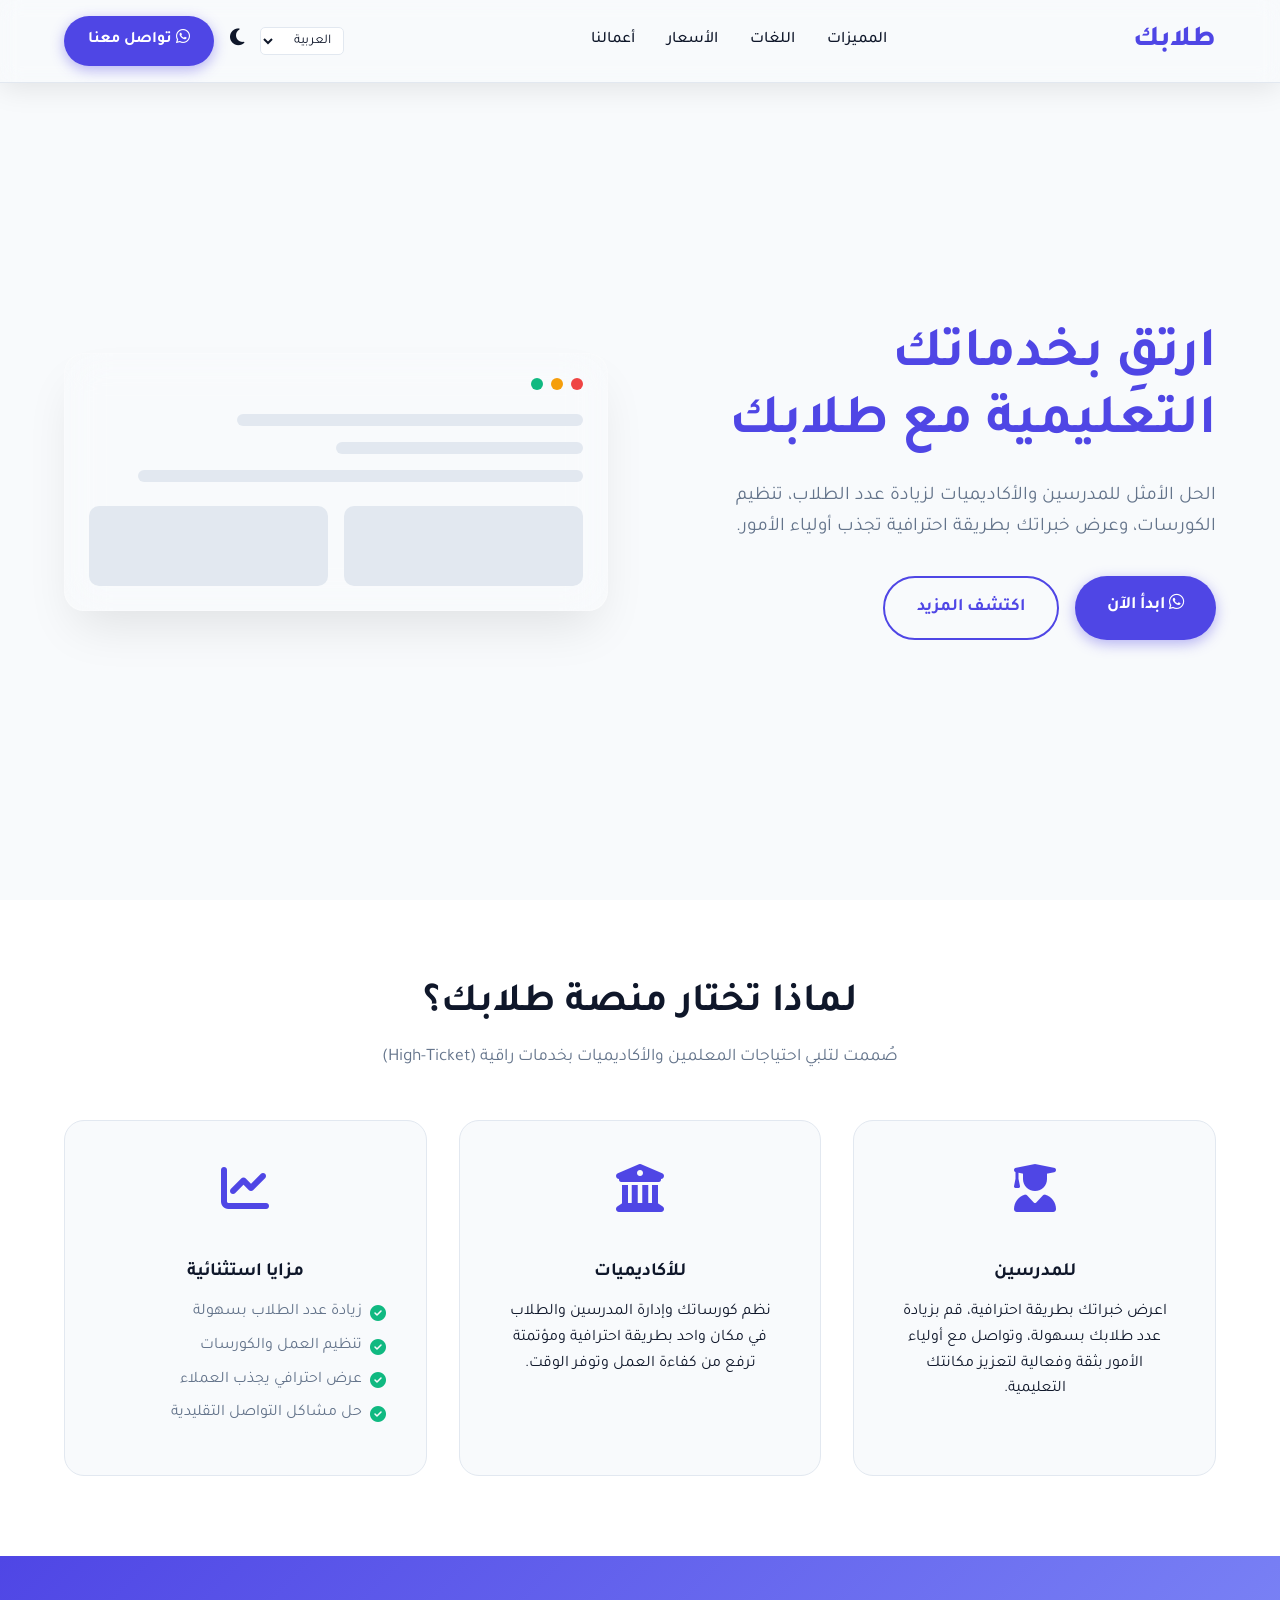
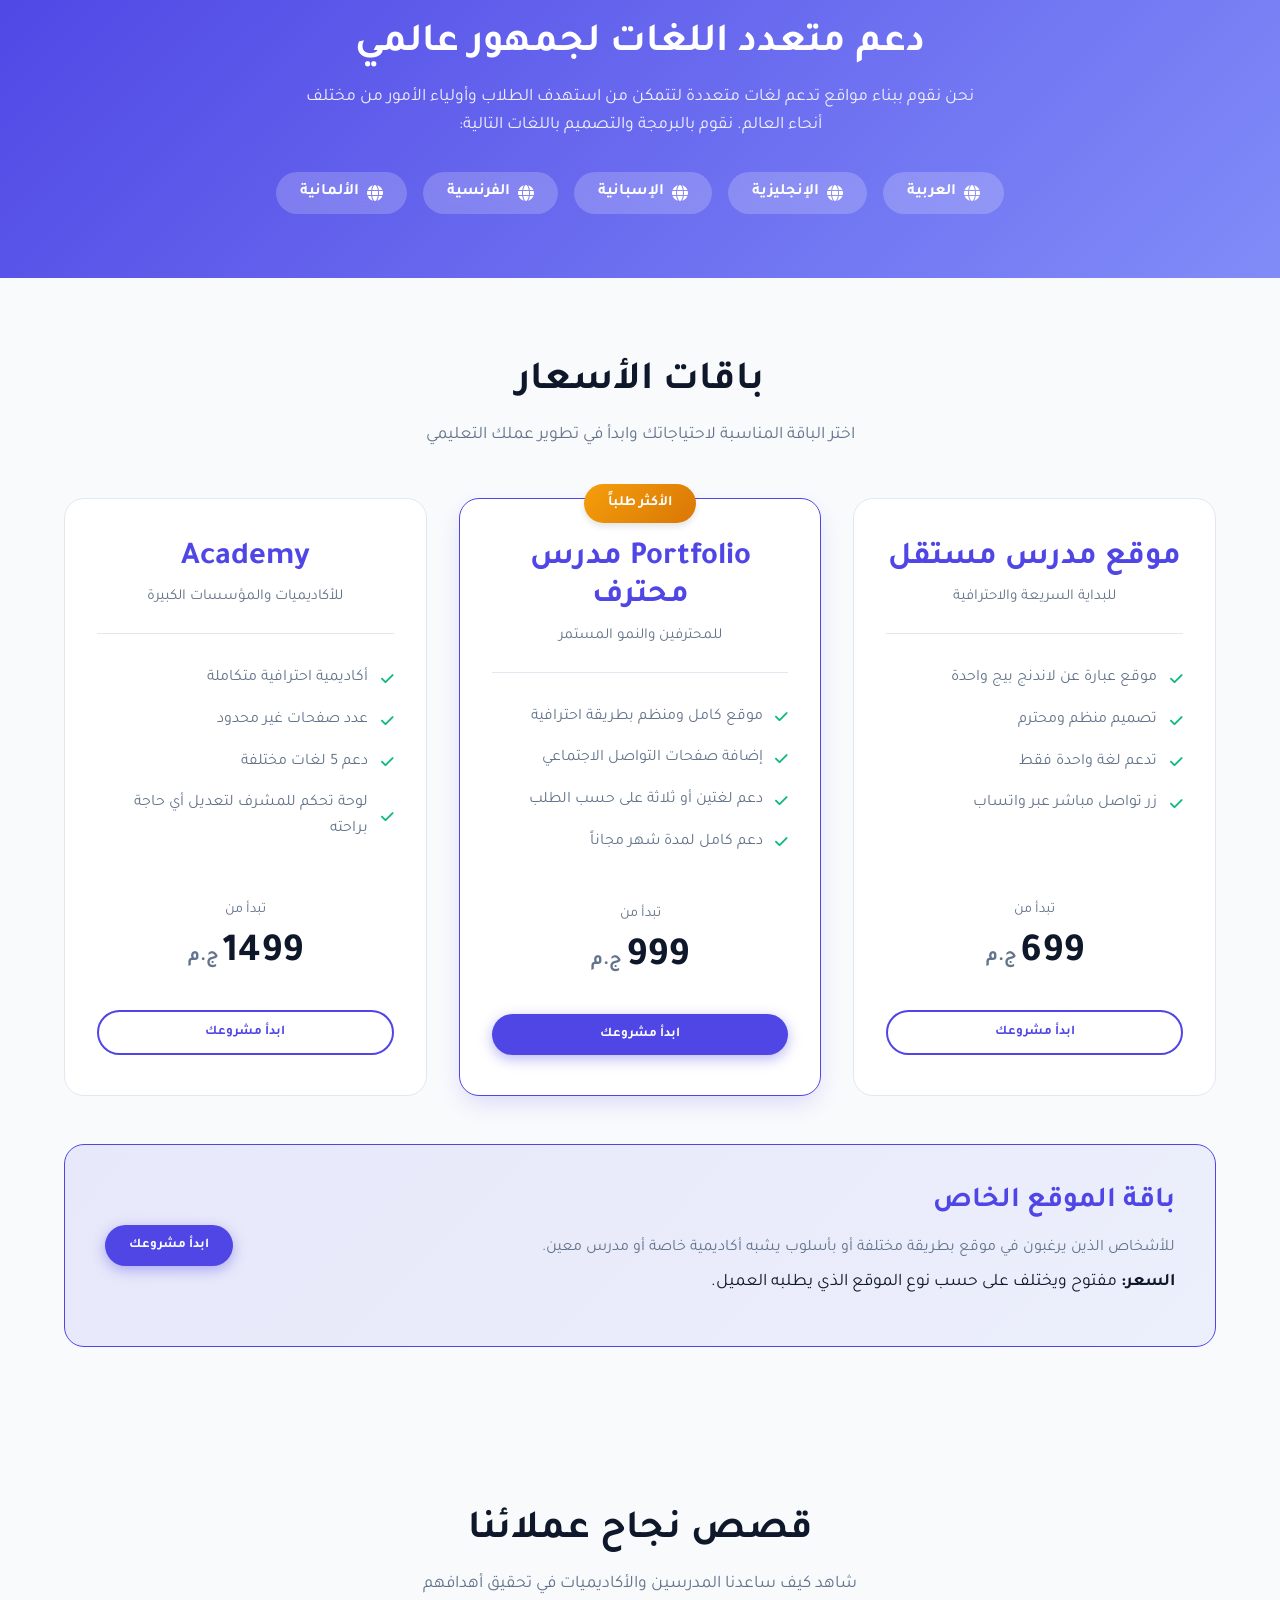
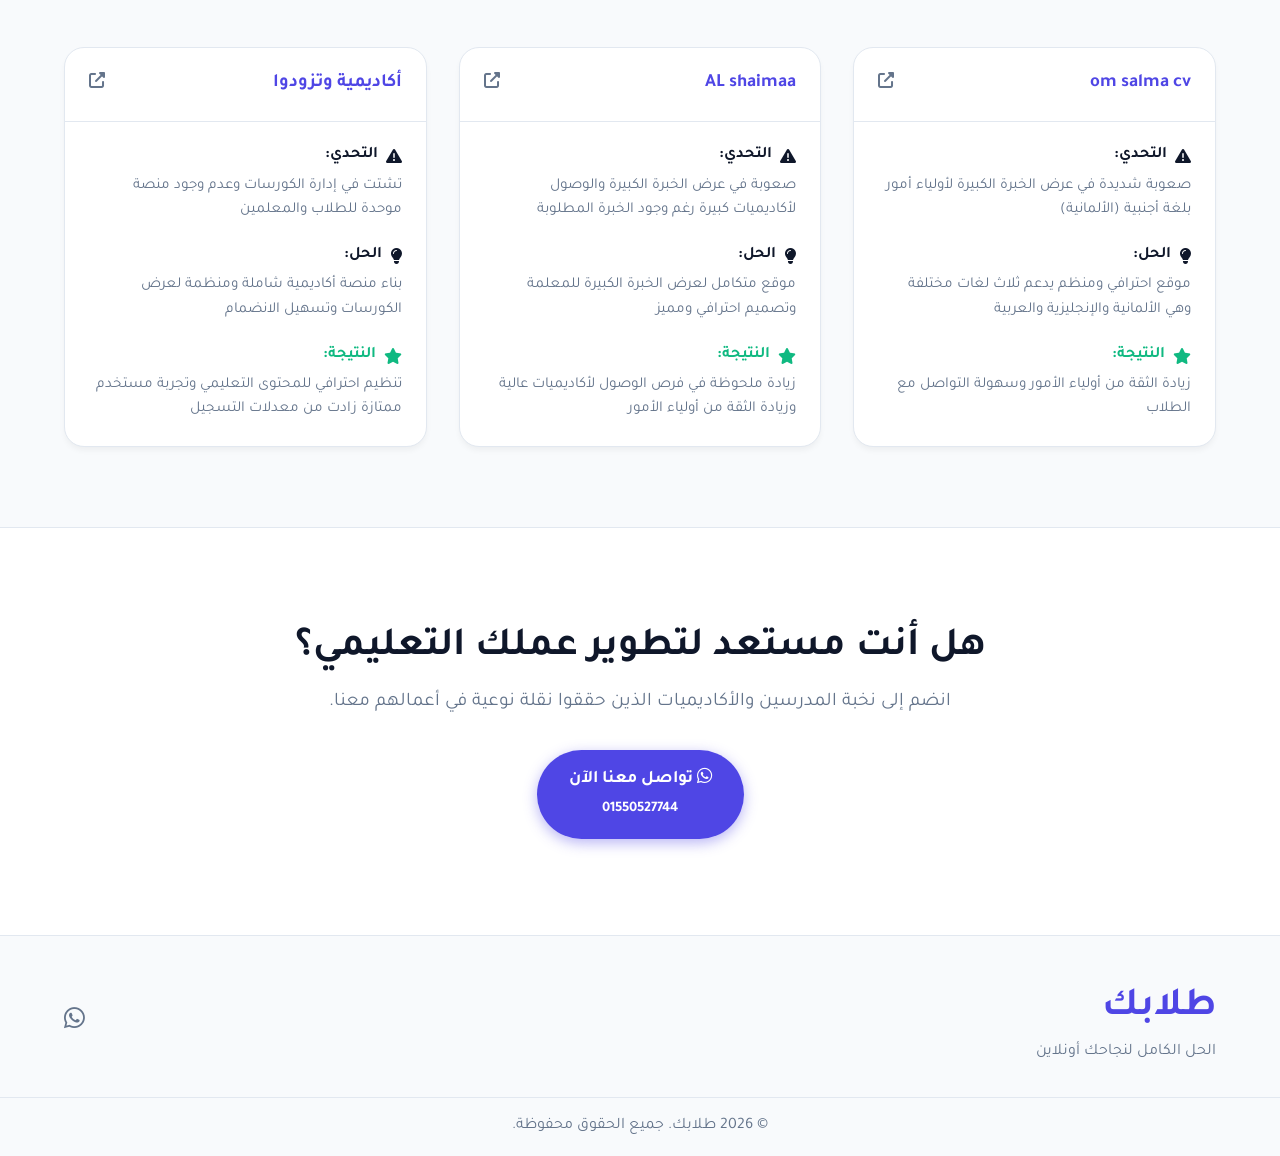
==== commit 3fe27933: "Add files via upload" ====
--- a/index.html
+++ b/index.html
@@ -132,7 +132,7 @@
                 <!-- Starter Package -->
                 <div class="pricing-card fade-up">
                     <div class="pricing-header">
-                        <h3 data-i18n="pkg_starter">Starter</h3>
+                        <h3 data-i18n="pkg_starter">موقع مدرس مستقل</h3>
                         <p data-i18n="pkg_starter_desc">للبداية السريعة والاحترافية</p>
                     </div>
                     <ul class="pricing-features">
@@ -143,7 +143,7 @@
                     </ul>
                     <div class="pricing-price">
                         <span data-i18n="price_starts_from">تبدأ من</span>
-                        <h4>399 <span data-i18n="currency">ج.م</span></h4>
+                        <h4>699 <span data-i18n="currency">ج.م</span></h4>
                     </div>
                     <button class="btn btn-outline pricing-btn start-project-btn" data-package="Starter" data-i18n="start_project">ابدأ مشروعك</button>
                 </div>
@@ -152,7 +152,7 @@
                 <div class="pricing-card popular fade-up delay-1">
                     <div class="popular-badge" data-i18n="most_requested">الأكثر طلباً</div>
                     <div class="pricing-header">
-                        <h3 data-i18n="pkg_pro">Pro</h3>
+                        <h3 data-i18n="pkg_pro">Portfolio مدرس محترف</h3>
                         <p data-i18n="pkg_pro_desc">للمحترفين والنمو المستمر</p>
                     </div>
                     <ul class="pricing-features">
@@ -163,7 +163,7 @@
                     </ul>
                     <div class="pricing-price">
                         <span data-i18n="price_starts_from">تبدأ من</span>
-                        <h4>699 <span data-i18n="currency">ج.م</span></h4>
+                        <h4>999 <span data-i18n="currency">ج.م</span></h4>
                     </div>
                     <button class="btn btn-primary pricing-btn start-project-btn" data-package="Pro" data-i18n="start_project">ابدأ مشروعك</button>
                 </div>
@@ -182,7 +182,7 @@
                     </ul>
                     <div class="pricing-price">
                         <span data-i18n="price_starts_from">تبدأ من</span>
-                        <h4>1500 <span data-i18n="currency">ج.م</span></h4>
+                        <h4>1499 <span data-i18n="currency">ج.م</span></h4>
                     </div>
                     <button class="btn btn-outline pricing-btn start-project-btn" data-package="Academy" data-i18n="start_project">ابدأ مشروعك</button>
                 </div>
--- a/styles.css
+++ b/styles.css
@@ -721,8 +721,6 @@
     
     .hero-content h1 {
         font-size: 2.5rem;
-    }
-    
     }
 }
 
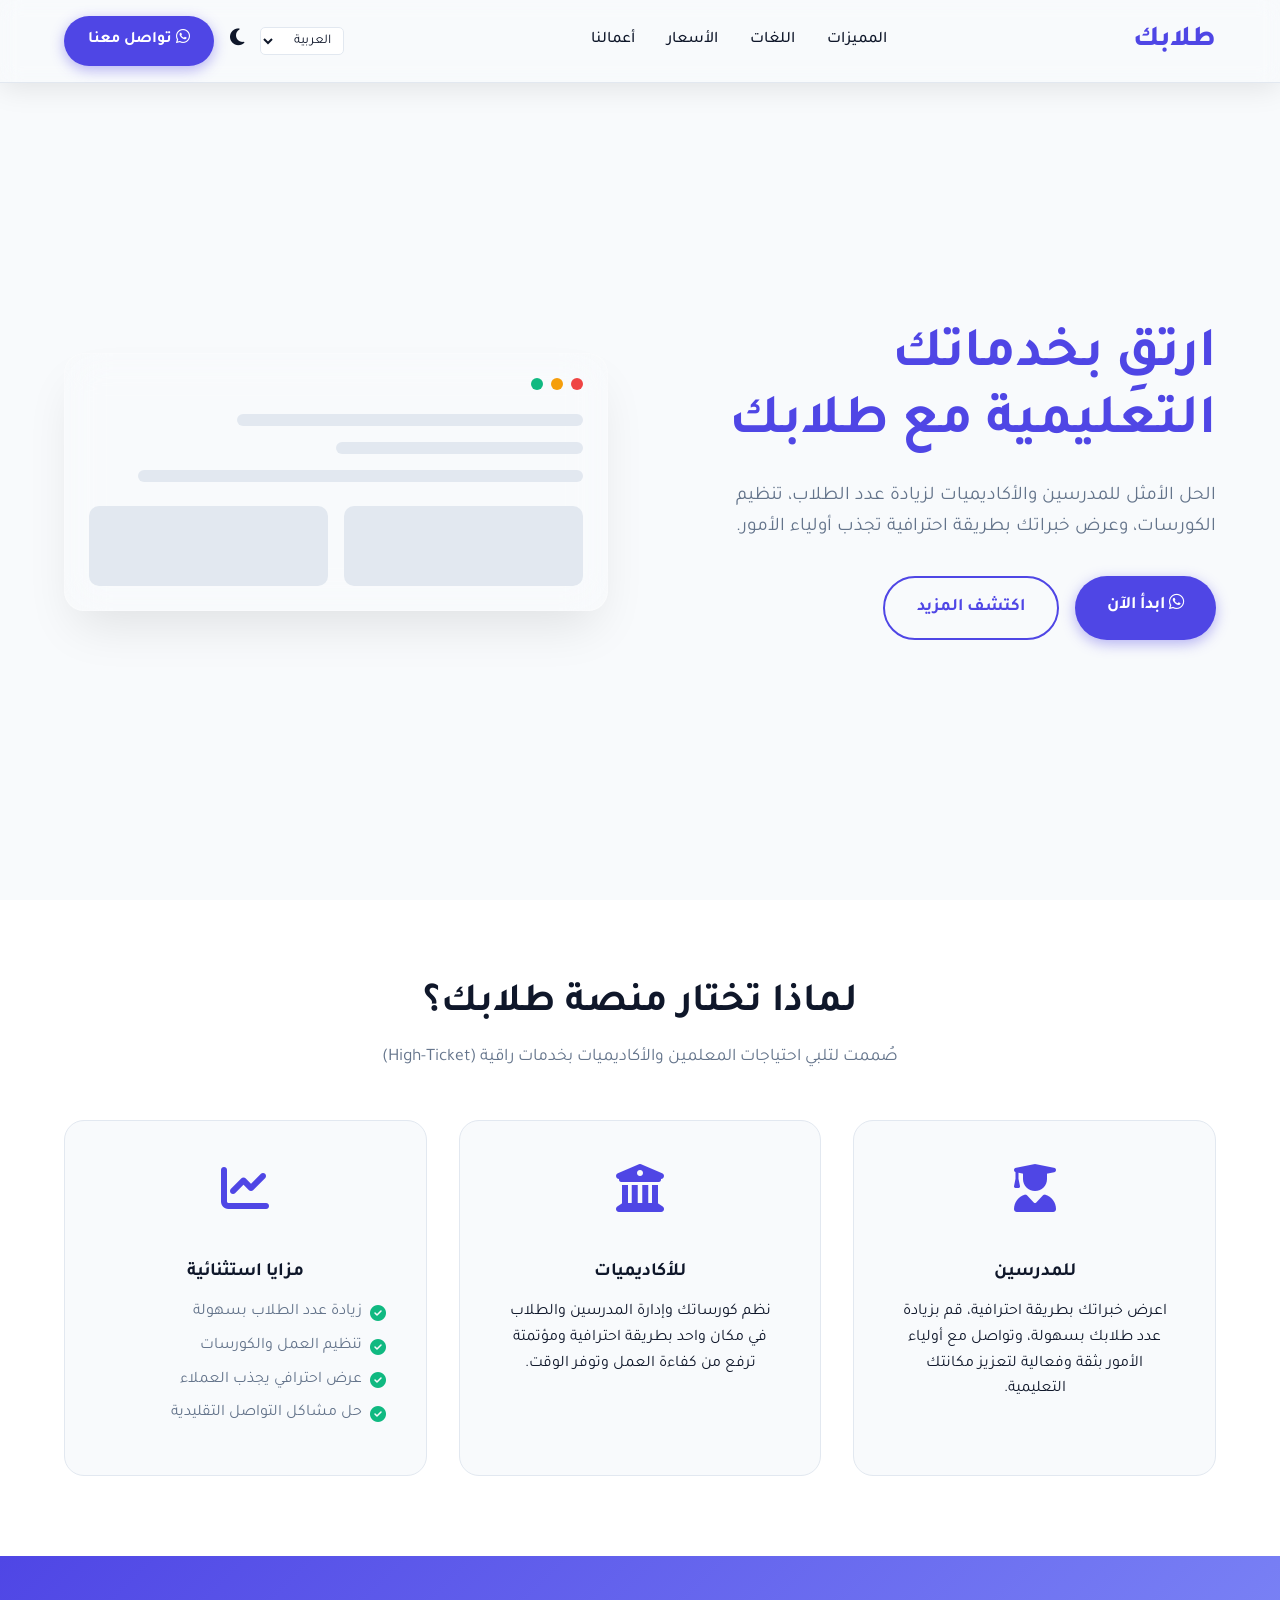
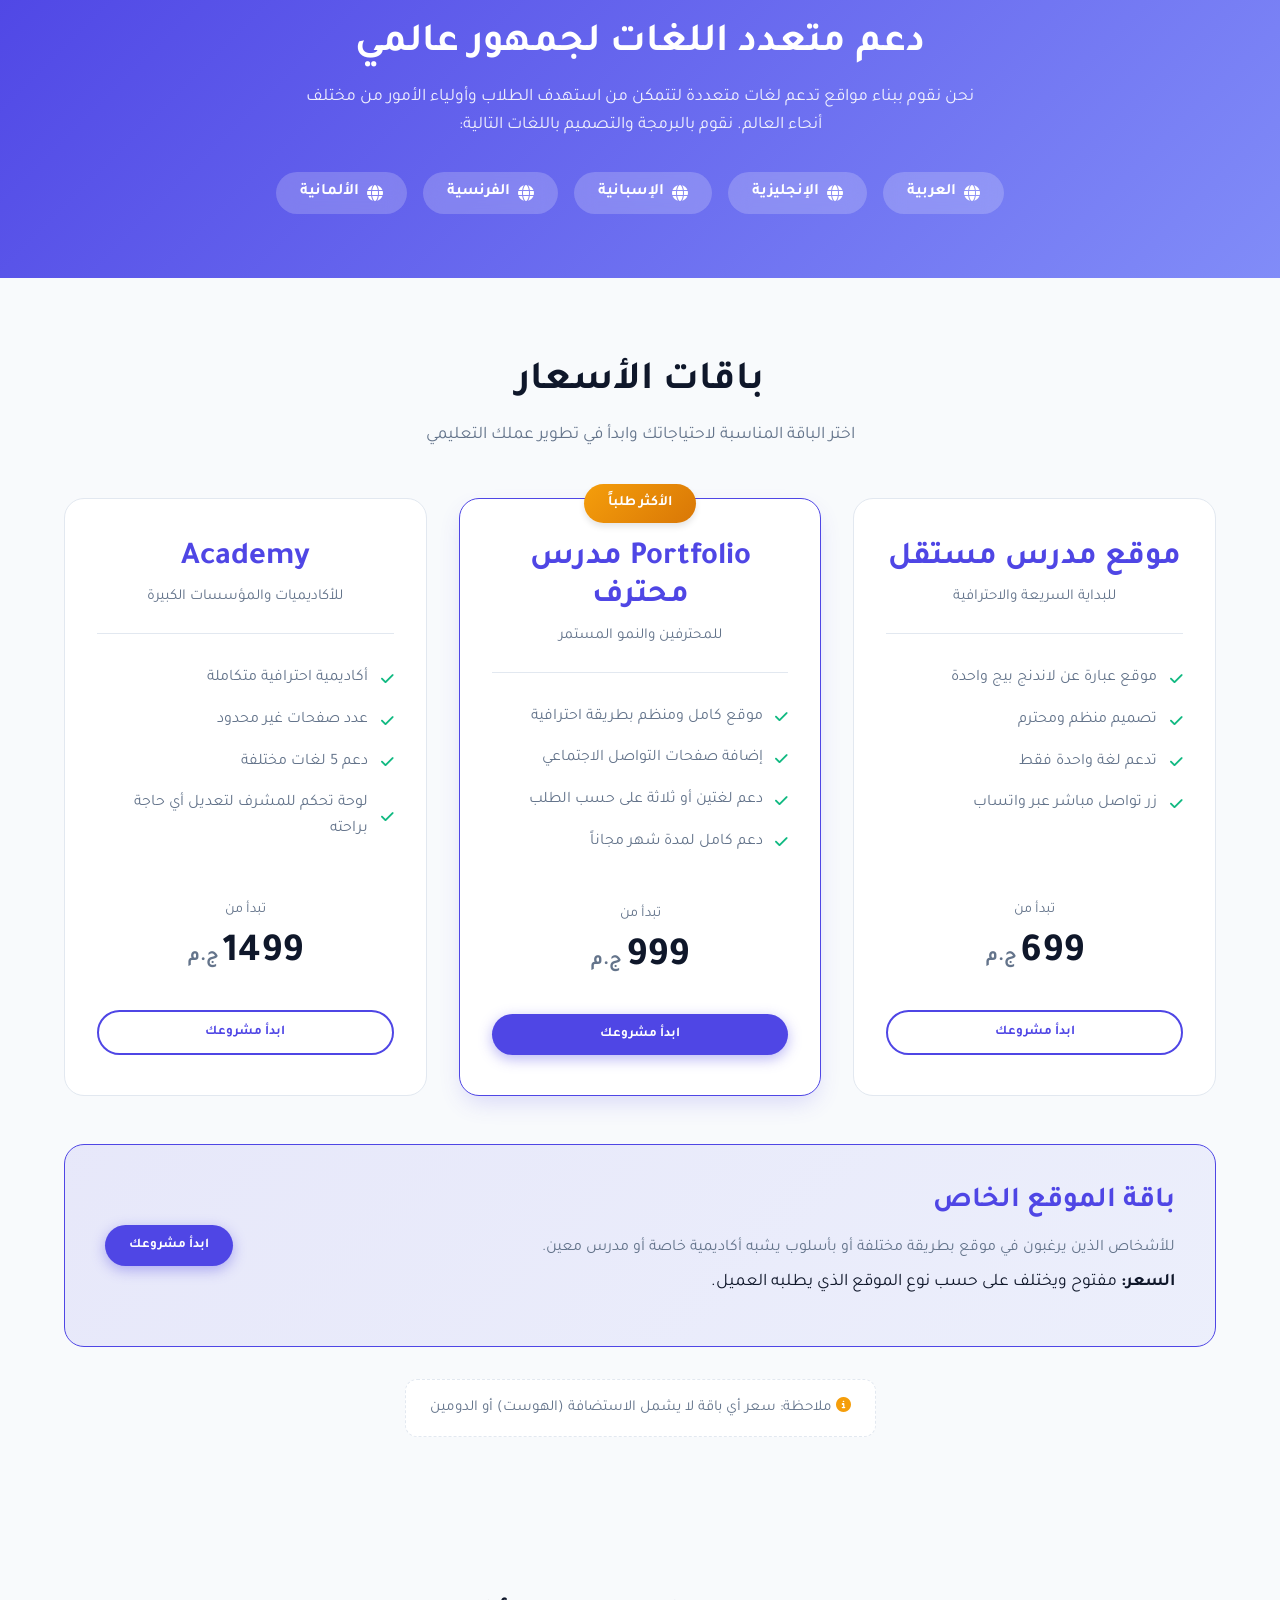
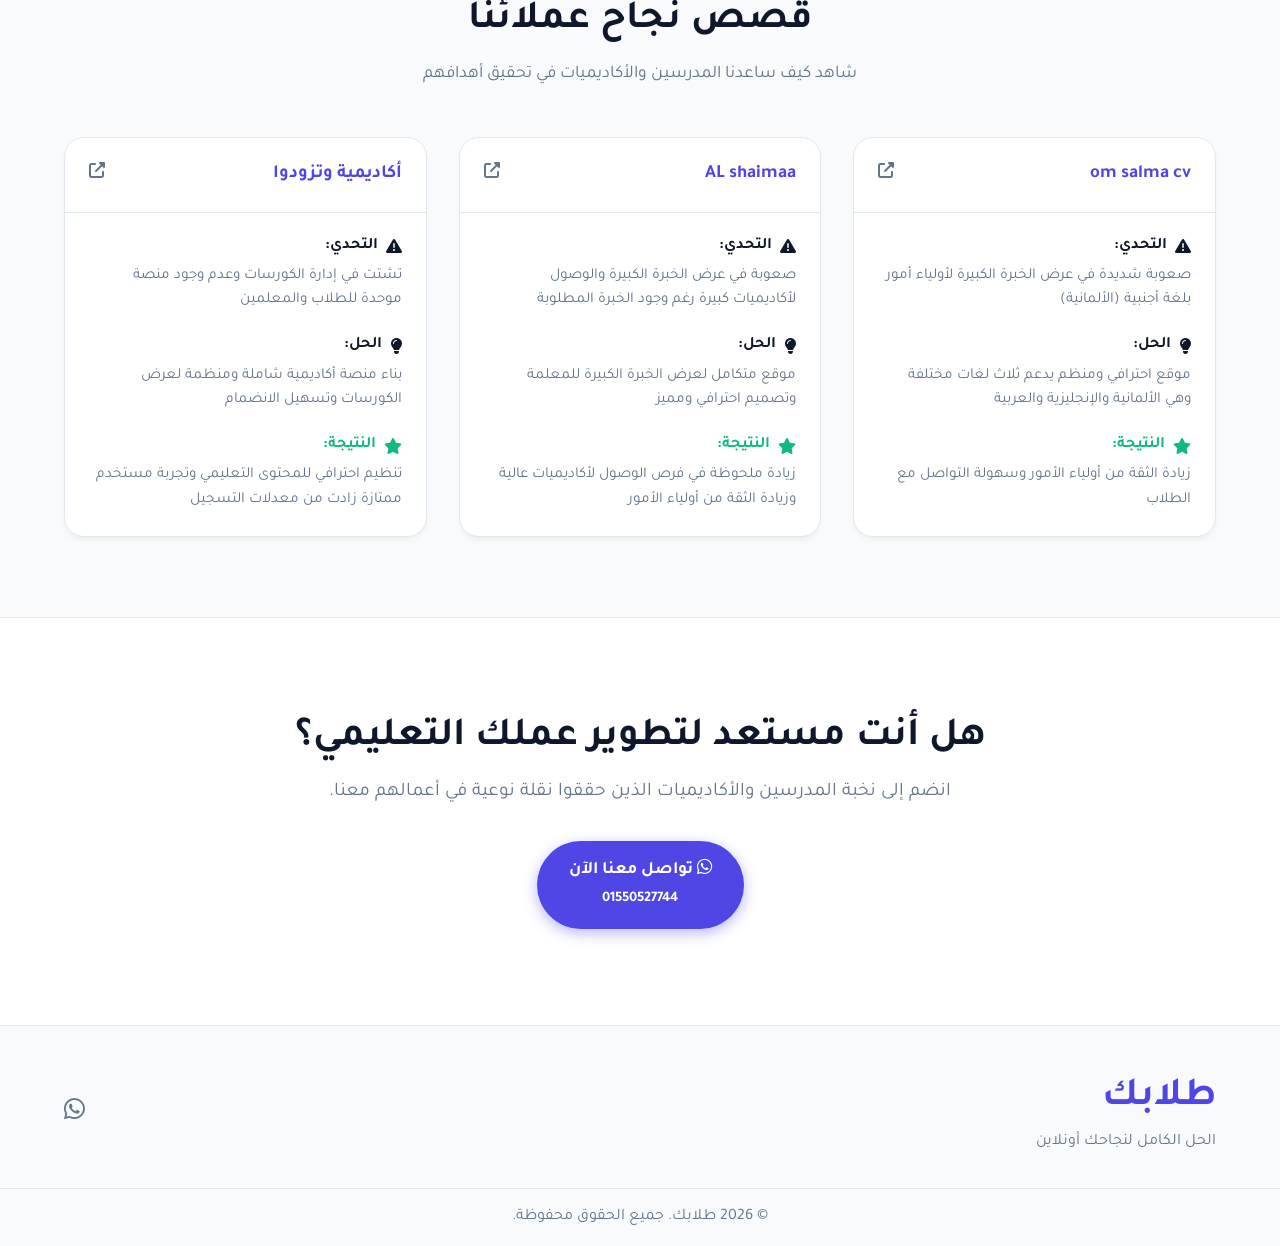
==== commit 223bfed8: "Add files via upload" ====
--- a/index.html
+++ b/index.html
@@ -201,6 +201,11 @@
                     </div>
                 </div>
             </div>
+
+            <!-- Pricing Disclaimer Note -->
+            <div class="pricing-disclaimer fade-up text-center delay-3">
+                <p><i class="fas fa-info-circle"></i> <span data-i18n="pricing_disclaimer">ملاحظة: سعر أي باقة لا يشمل الاستضافة (الهوست) أو الدومين</span></p>
+            </div>
         </div>
     </section>
 
@@ -330,7 +335,7 @@
             <div class="progress-container">
                 <div class="progress-bar" id="form-progress"></div>
                 <div class="progress-text">
-                    <span data-i18n="step_label">الخطوة</span> <span id="current-step-num">1</span> <span data-i18n="step_of">من</span> 7
+                    <span data-i18n="step_label">الخطوة</span> <span id="current-step-num">1</span> <span data-i18n="step_of">من</span> 8
                 </div>
             </div>
 
@@ -524,9 +529,22 @@
                     </div>
                 </div>
 
-                <!-- Step 7: Execution Time -->
+                <!-- Step 7: Coupon Code -->
                 <div class="form-step" data-step="7">
-                    <h4 class="step-title"><span class="step-num-circle">7</span> <span data-i18n="step7_title">وقت التنفيذ المناسب لك</span></h4>
+                    <h4 class="step-title"><span class="step-num-circle">7</span> <span data-i18n="step7_title">هل لديك كوبون؟</span></h4>
+                    <p class="step-subtitle" data-i18n="step7_subtitle">إذا كان لديك كود كوبون خصم، اكتبه هنا. إذا لم يكن لديك، يمكنك الاستمرار وتخطي هذا السؤال.</p>
+                    <div class="form-group" style="margin-top: 1.5rem;">
+                        <label for="coupon-code" data-i18n="label_coupon">كوبون الخصم (اختياري)</label>
+                        <div class="input-wrapper">
+                            <i class="fas fa-ticket-alt"></i>
+                            <input type="text" id="coupon-code" placeholder="أدخل الكوبون هنا">
+                        </div>
+                    </div>
+                </div>
+
+                <!-- Step 8: Execution Time -->
+                <div class="form-step" data-step="8">
+                    <h4 class="step-title"><span class="step-num-circle">8</span> <span data-i18n="step8_title">وقت التنفيذ المناسب لك</span></h4>
                     <div class="options-grid">
                         <label class="option-card-radio">
                             <input type="radio" name="execution-time" value="عايزه فورًا" checked>
--- a/styles.css
+++ b/styles.css
@@ -841,7 +841,7 @@
     background: linear-gradient(90deg, var(--primary-color), var(--secondary-color));
     height: 100%;
     border-radius: 10px;
-    width: 14.28%; /* Initial Step 1 of 7 */
+    width: 12.5%; /* Initial Step 1 of 8 */
     transition: width 0.4s cubic-bezier(0.16, 1, 0.3, 1);
 }
 
@@ -1145,3 +1145,25 @@
     }
 }
 
+/* Pricing Disclaimer */
+.pricing-disclaimer {
+    margin-top: 2rem;
+    font-size: 0.95rem;
+    color: var(--text-muted);
+    display: flex;
+    justify-content: center;
+    align-items: center;
+    gap: 0.5rem;
+    background-color: var(--card-bg);
+    padding: 1rem 1.5rem;
+    border-radius: 12px;
+    border: 1px dashed var(--border-color);
+    width: fit-content;
+    margin-left: auto;
+    margin-right: auto;
+    transition: var(--transition);
+}
+
+.pricing-disclaimer i {
+    color: var(--accent-color);
+}
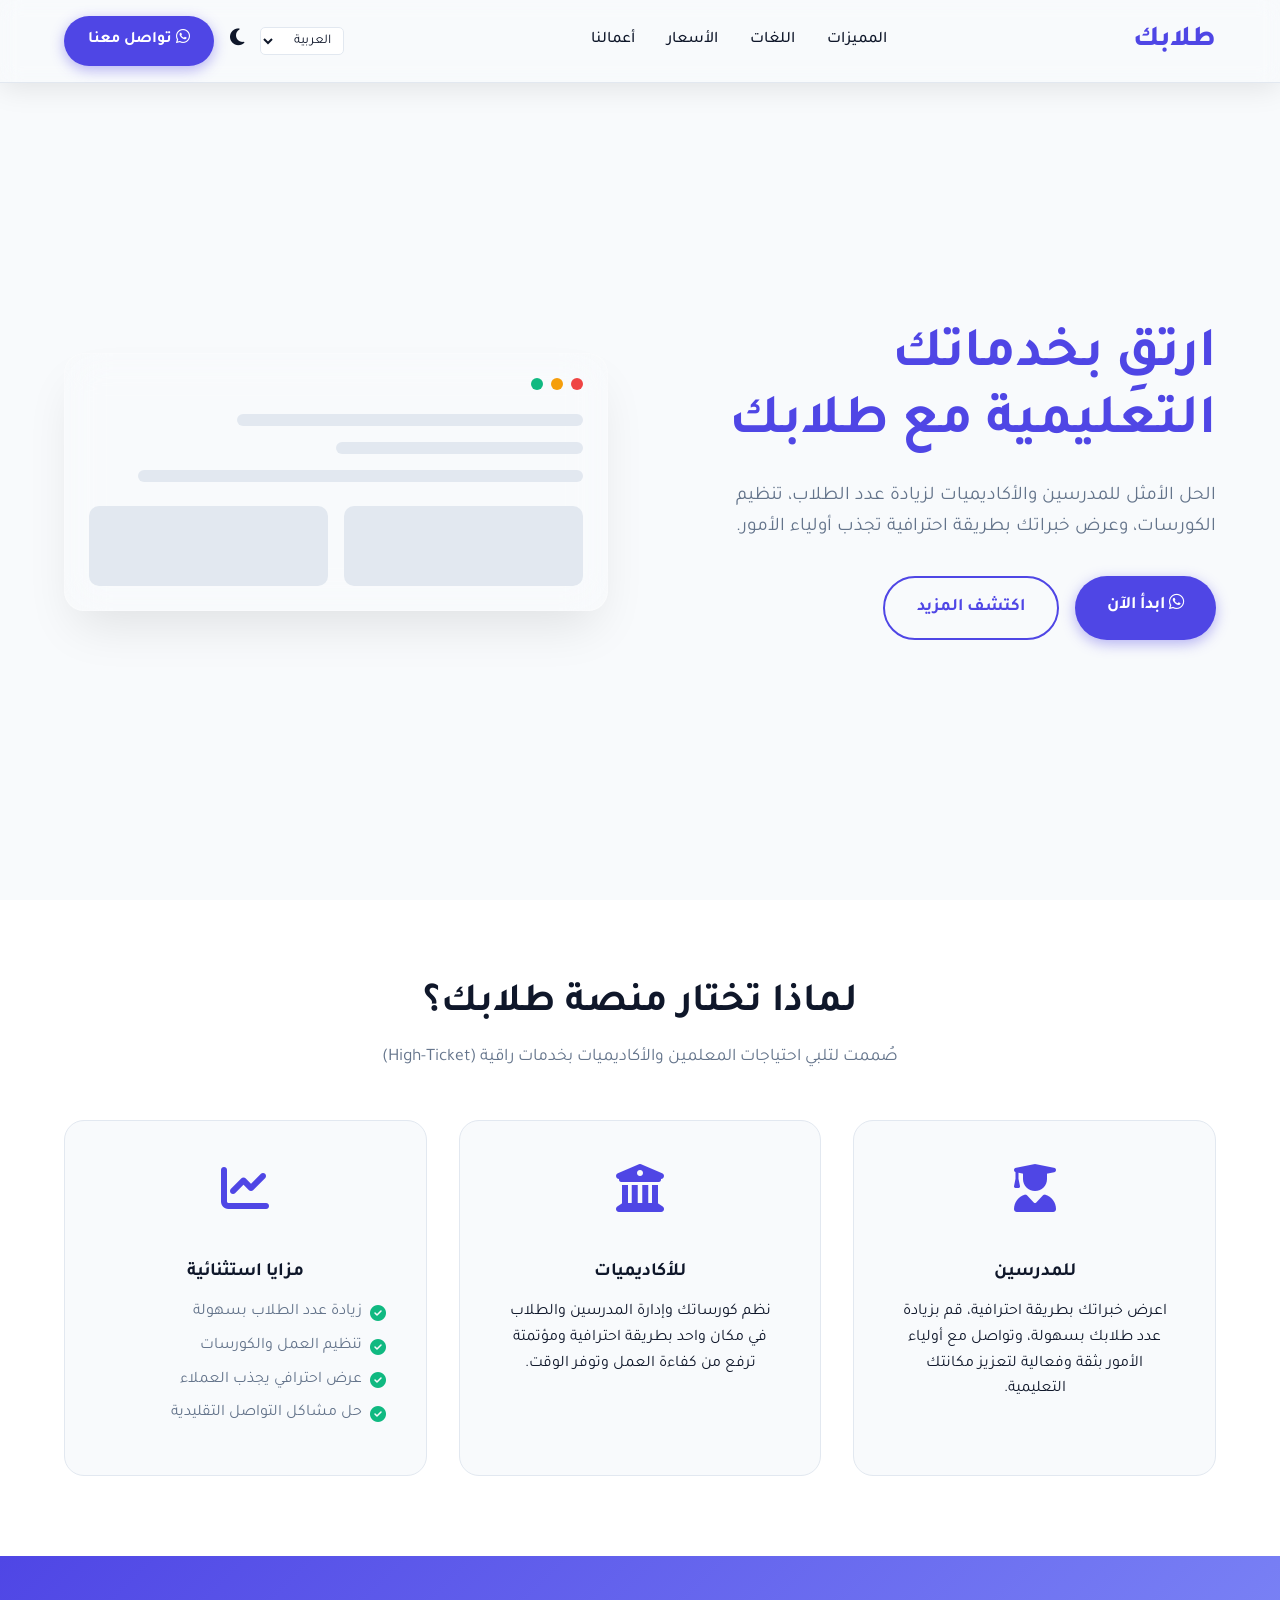
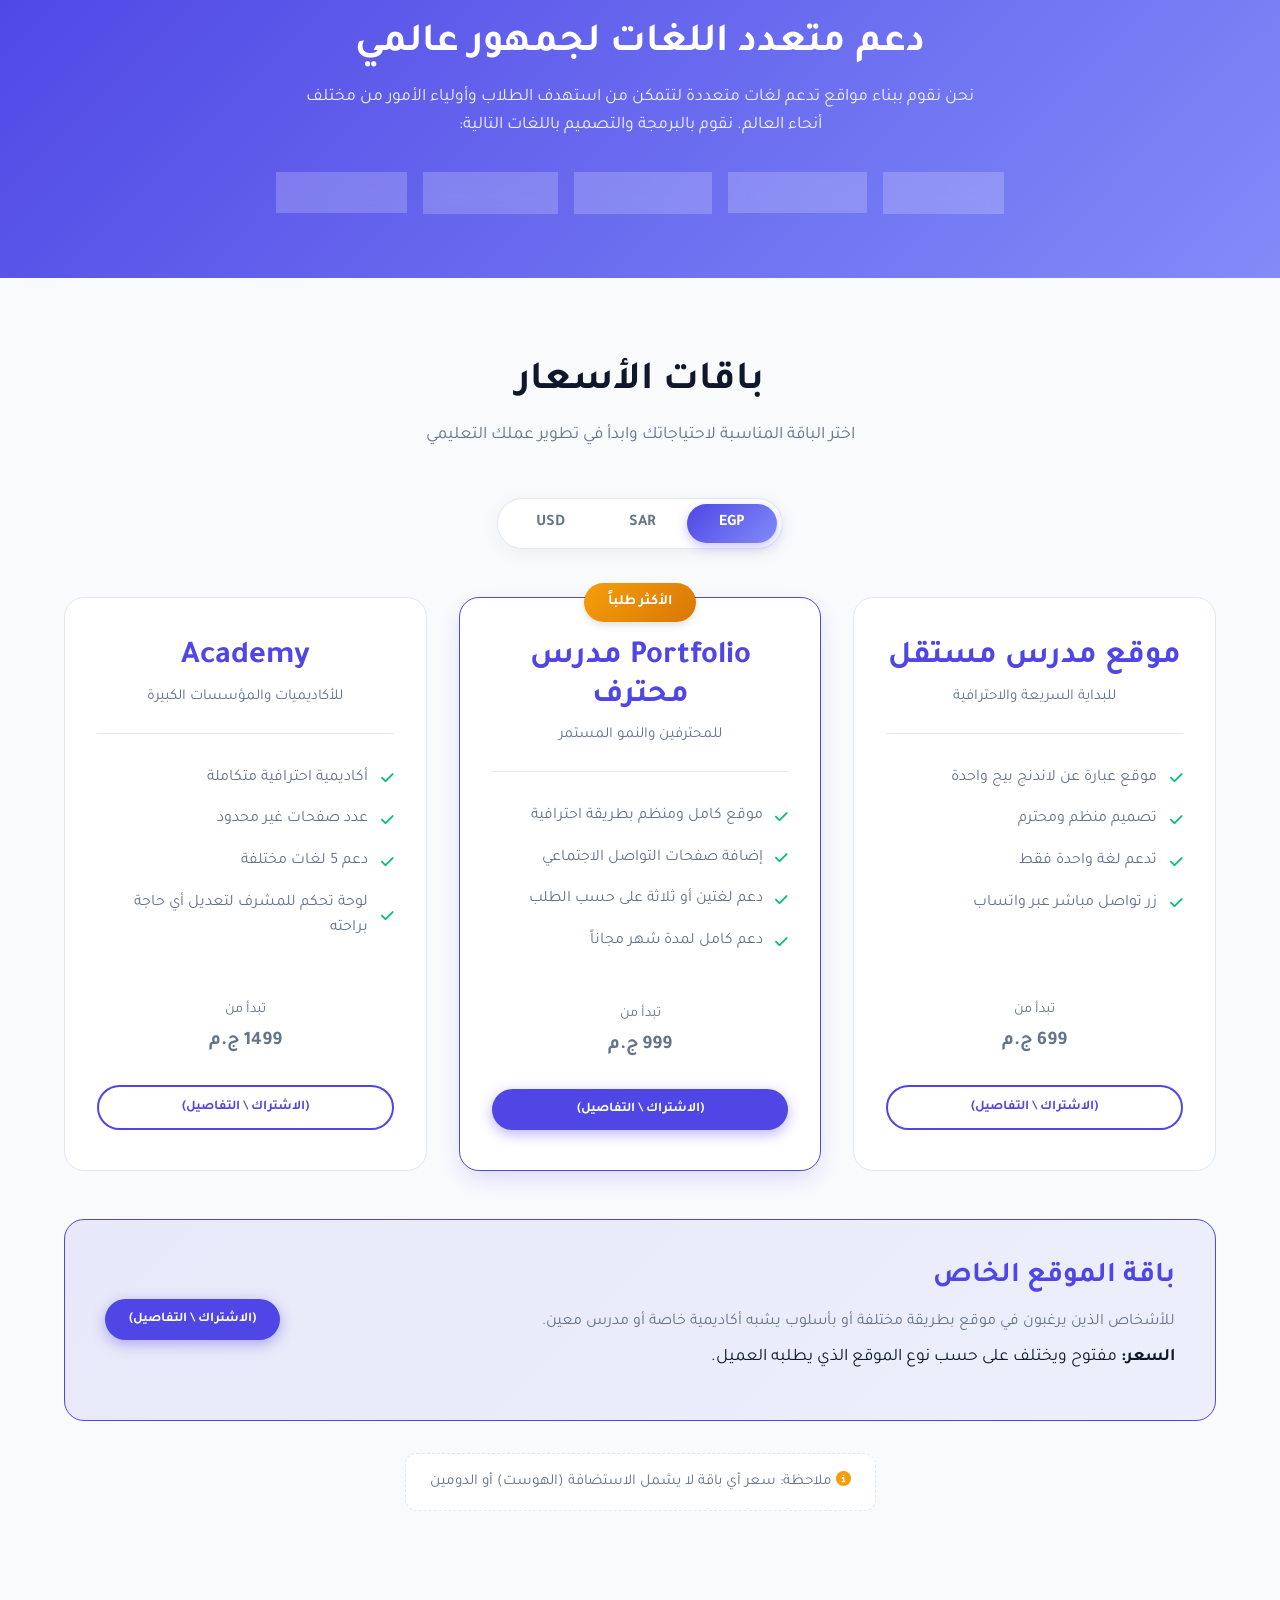
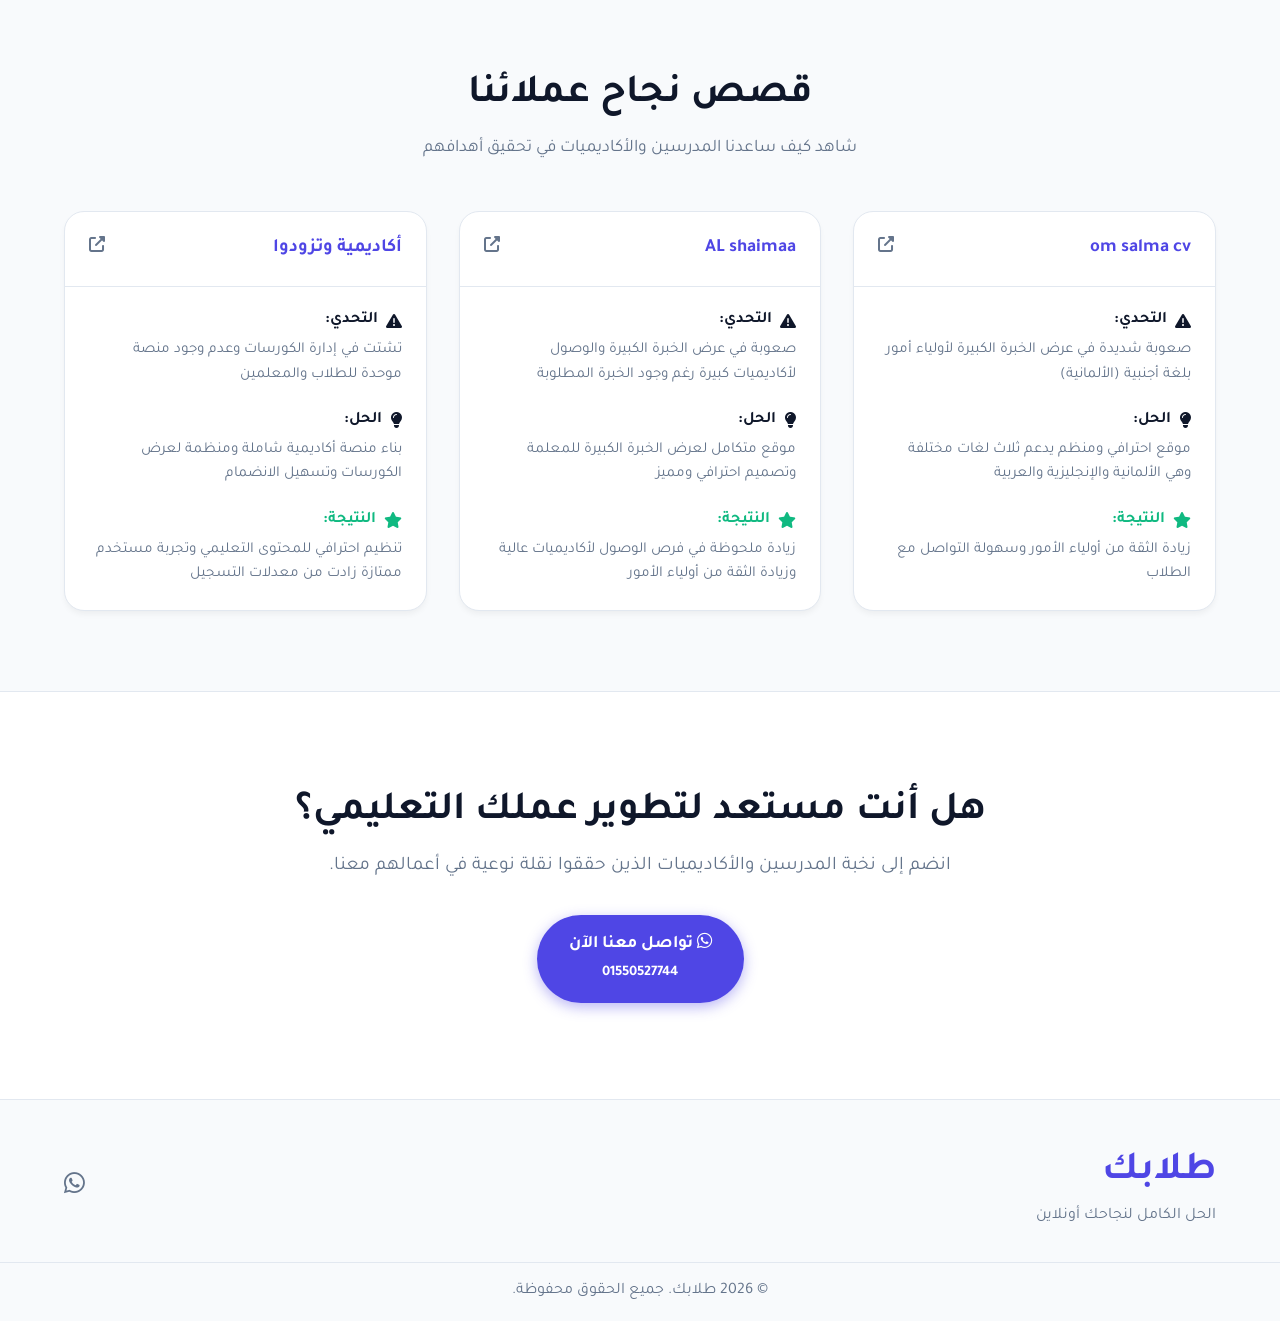
==== commit f35f72b7: "Add files via upload" ====
--- a/index.html
+++ b/index.html
@@ -3,8 +3,70 @@
 <head>
     <meta charset="UTF-8">
     <meta name="viewport" content="width=device-width, initial-scale=1.0">
-    <meta name="description" content="طلابك - منصتك الاحترافية لزيادة عدد طلابك وتنظيم دوراتك التعليمية. مصممة خصيصاً للمدرسين والأكاديميات أونلاين.">
-    <title>طلابك | منصة المدرسين والأكاديميات</title>
+    
+    <!-- SEO Optimization -->
+    <title>منصة طلابك | منصتك التعليمية المتكاملة للمدرسين والأكاديميات</title>
+    <meta name="description" content="منصة طلابك هي الحل الأمثل للمدرسين والأكاديميات لزيادة عدد الطلاب، تنظيم الدورات التعليمية، وعرض خبراتك بطريقة احترافية تجذب أولياء الأمور وتزيد من مبيعاتك.">
+    <meta name="keywords" content="منصة طلابك, طلابك, منصة تعليمية, إدارة المدرسين, إدارة الطلاب, تنظيم الدورات, تسويق للمعلمين, موقع مدرس, إنشاء موقع تعليمي">
+    <meta name="author" content="منصة طلابك">
+    <link rel="canonical" href="https://talabk-phi.vercel.app/">
+    
+    <!-- Open Graph / Facebook -->
+    <meta property="og:type" content="website">
+    <meta property="og:url" content="https://talabk-phi.vercel.app/">
+    <meta property="og:title" content="منصة طلابك | منصتك التعليمية المتكاملة للمدرسين والأكاديميات">
+    <meta property="og:description" content="منصة طلابك هي الحل الأمثل للمدرسين والأكاديميات لزيادة عدد الطلاب، تنظيم الدورات التعليمية، وعرض خبراتك بطريقة احترافية تجذب أولياء الأمور وتزيد من مبيعاتك.">
+    <meta property="og:image" content="https://talabk-phi.vercel.app/og-image.png">
+    <meta property="og:site_name" content="منصة طلابك">
+    <meta property="og:locale" content="ar_AR">
+    <meta property="og:locale:alternate" content="en_US">
+    
+    <!-- Twitter -->
+    <meta property="twitter:card" content="summary_large_image">
+    <meta property="twitter:url" content="https://talabk-phi.vercel.app/">
+    <meta property="twitter:title" content="منصة طلابك | منصتك التعليمية المتكاملة للمدرسين والأكاديميات">
+    <meta property="twitter:description" content="منصة طلابك هي الحل الأمثل للمدرسين والأكاديميات لزيادة عدد الطلاب، تنظيم الدورات التعليمية، وعرض خبراتك بطريقة احترافية تجذب أولياء الأمور وتزيد من مبيعاتك.">
+    <meta property="twitter:image" content="https://talabk-phi.vercel.app/og-image.png">
+    
+    <!-- Favicon and Theme Color -->
+    <meta name="theme-color" content="#1a202c">
+    
+    <!-- Structured Data (JSON-LD) -->
+    <script type="application/ld+json">
+    {
+      "@context": "https://schema.org",
+      "@type": "WebSite",
+      "name": "منصة طلابك",
+      "alternateName": "طلابك",
+      "url": "https://talabk-phi.vercel.app/",
+      "description": "الحل الأمثل للمدرسين والأكاديميات لزيادة عدد الطلاب، تنظيم الدورات التعليمية، وعرض خبراتك بطريقة احترافية تجذب أولياء الأمور.",
+      "potentialAction": {
+        "@type": "SearchAction",
+        "target": "https://talabk-phi.vercel.app/?search={search_term_string}",
+        "query-input": "required name=search_term_string"
+      }
+    }
+    </script>
+    <script type="application/ld+json">
+    {
+      "@context": "https://schema.org",
+      "@type": "Organization",
+      "name": "منصة طلابك",
+      "url": "https://talabk-phi.vercel.app/",
+      "logo": "https://talabk-phi.vercel.app/og-image.png",
+      "contactPoint": {
+        "@type": "ContactPoint",
+        "telephone": "+201550527744",
+        "contactType": "customer service",
+        "areaServed": "EG",
+        "availableLanguage": ["Arabic", "English"]
+      },
+      "sameAs": [
+        "https://wa.me/201550527744"
+      ]
+    }
+    </script>
+
     <link rel="stylesheet" href="styles.css">
     <link href="https://fonts.googleapis.com/css2?family=Tajawal:wght@400;500;700;800&display=swap" rel="stylesheet">
     <link rel="stylesheet" href="https://cdnjs.cloudflare.com/ajax/libs/font-awesome/6.4.0/css/all.min.css">
@@ -127,6 +189,13 @@
                 <h2 data-i18n="pricing_title">باقات الأسعار</h2>
                 <p data-i18n="pricing_desc">اختر الباقة المناسبة لاحتياجاتك وابدأ في تطوير عملك التعليمي</p>
             </div>
+
+            <!-- Currency Switcher -->
+            <div class="currency-switcher-container fade-up delay-1">
+                <button class="currency-btn active" data-currency="EGP">EGP</button>
+                <button class="currency-btn" data-currency="SAR">SAR</button>
+                <button class="currency-btn" data-currency="USD">USD</button>
+            </div>
             
             <div class="pricing-grid">
                 <!-- Starter Package -->
@@ -143,7 +212,7 @@
                     </ul>
                     <div class="pricing-price">
                         <span data-i18n="price_starts_from">تبدأ من</span>
-                        <h4>699 <span data-i18n="currency">ج.م</span></h4>
+                        <h4><span class="price-val" data-package="starter">699</span> <span class="price-currency" data-i18n="currency">ج.م</span></h4>
                     </div>
                     <button class="btn btn-outline pricing-btn start-project-btn" data-package="Starter" data-i18n="start_project">ابدأ مشروعك</button>
                 </div>
@@ -163,7 +232,7 @@
                     </ul>
                     <div class="pricing-price">
                         <span data-i18n="price_starts_from">تبدأ من</span>
-                        <h4>999 <span data-i18n="currency">ج.م</span></h4>
+                        <h4><span class="price-val" data-package="pro">999</span> <span class="price-currency" data-i18n="currency">ج.م</span></h4>
                     </div>
                     <button class="btn btn-primary pricing-btn start-project-btn" data-package="Pro" data-i18n="start_project">ابدأ مشروعك</button>
                 </div>
@@ -182,7 +251,7 @@
                     </ul>
                     <div class="pricing-price">
                         <span data-i18n="price_starts_from">تبدأ من</span>
-                        <h4>1499 <span data-i18n="currency">ج.م</span></h4>
+                        <h4><span class="price-val" data-package="academy">1499</span> <span class="price-currency" data-i18n="currency">ج.م</span></h4>
                     </div>
                     <button class="btn btn-outline pricing-btn start-project-btn" data-package="Academy" data-i18n="start_project">ابدأ مشروعك</button>
                 </div>
--- a/styles.css
+++ b/styles.css
@@ -1167,3 +1167,53 @@
 .pricing-disclaimer i {
     color: var(--accent-color);
 }
+
+/* ==========================================
+   Currency Switcher Styles
+   ========================================== */
+.currency-switcher-container {
+    display: flex;
+    justify-content: center;
+    align-items: center;
+    background-color: var(--card-bg);
+    border: 1px solid var(--border-color);
+    padding: 0.35rem;
+    border-radius: 50px;
+    width: fit-content;
+    margin: 0 auto 3rem;
+    box-shadow: 0 4px 20px rgba(0, 0, 0, 0.05);
+    position: relative;
+    z-index: 10;
+}
+
+[data-theme="dark"] .currency-switcher-container {
+    background-color: rgba(30, 41, 59, 0.7);
+    border-color: var(--border-color);
+}
+
+.currency-btn {
+    background: transparent;
+    border: none;
+    padding: 0.6rem 2rem;
+    border-radius: 50px;
+    font-weight: 700;
+    font-size: 1rem;
+    color: var(--text-muted);
+    cursor: pointer;
+    transition: var(--transition);
+}
+
+.currency-btn:hover {
+    color: var(--primary-color);
+}
+
+.currency-btn.active {
+    background: linear-gradient(135deg, var(--primary-color), var(--secondary-color));
+    color: #fff;
+    box-shadow: 0 4px 12px rgba(79, 70, 229, 0.3);
+}
+
+/* Dynamic Pricing Switcher Animations */
+.price-val, .price-currency {
+    transition: opacity 0.15s ease-in-out;
+}
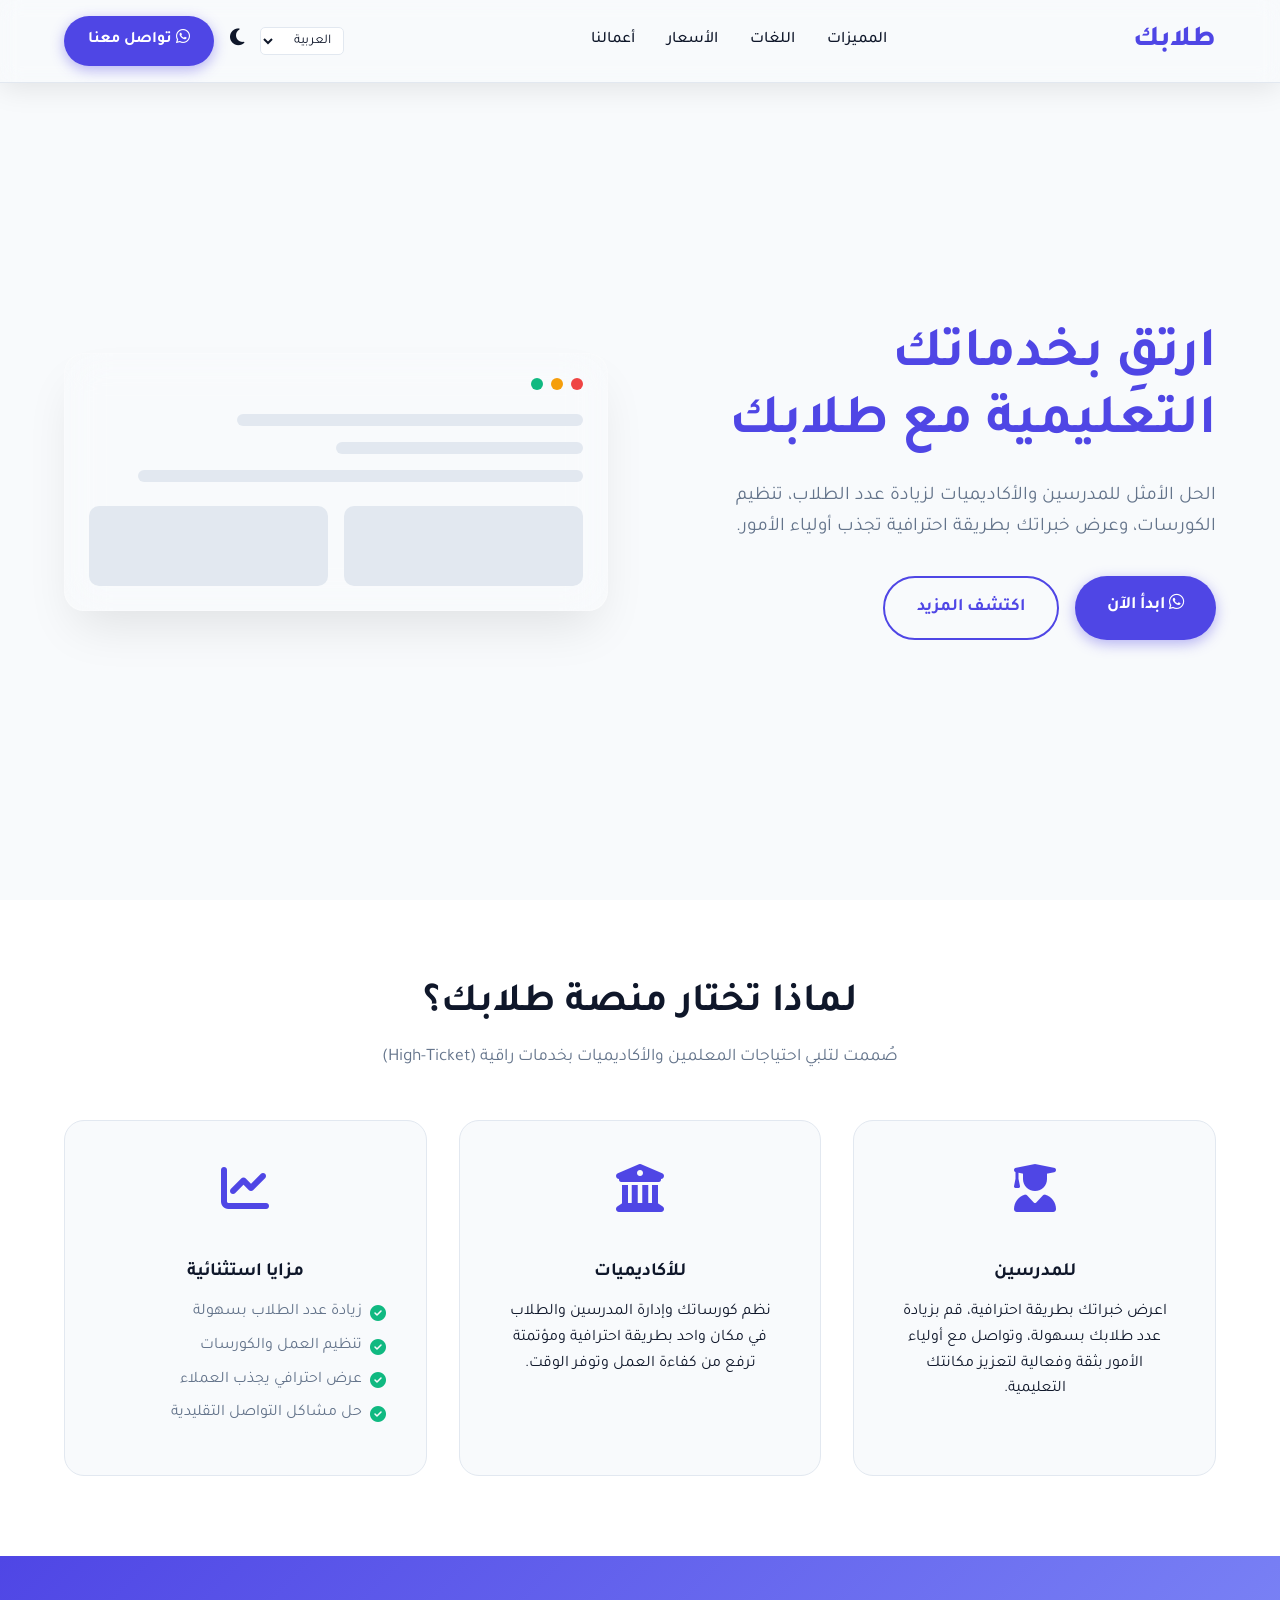
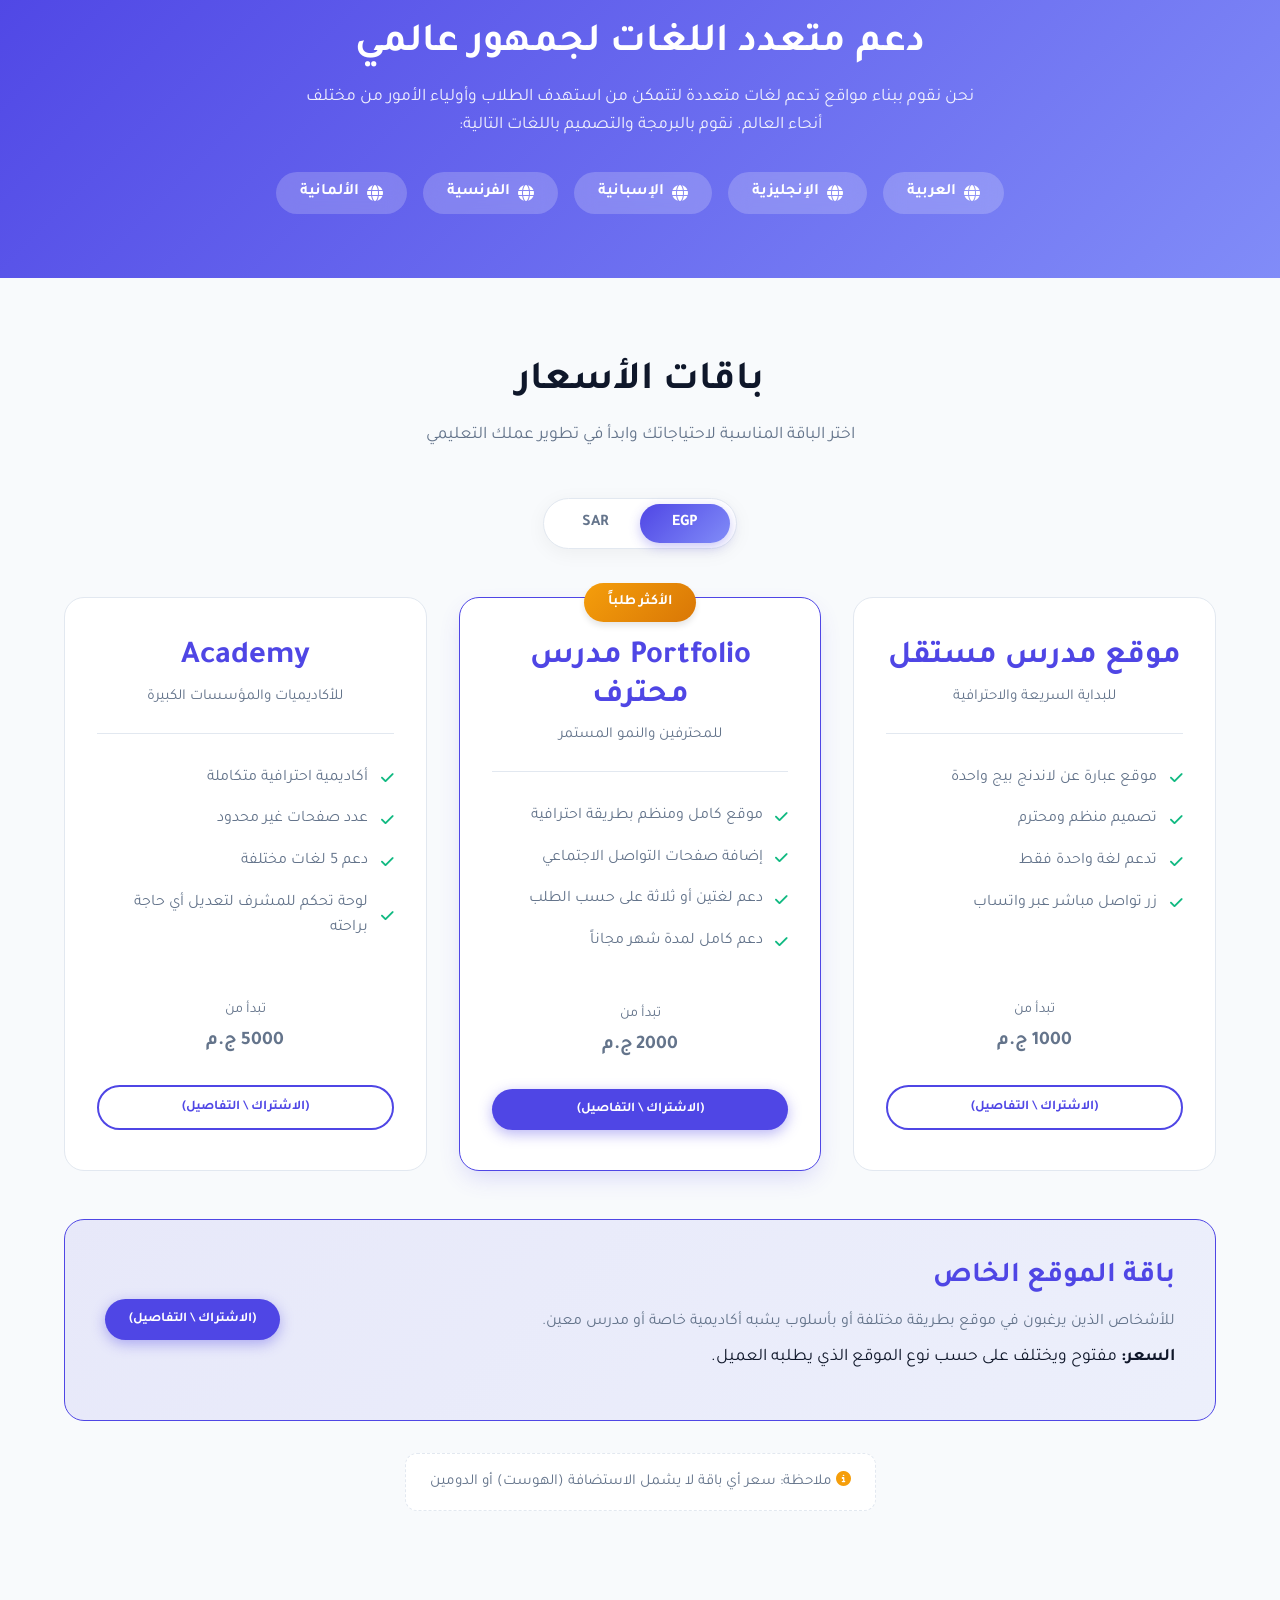
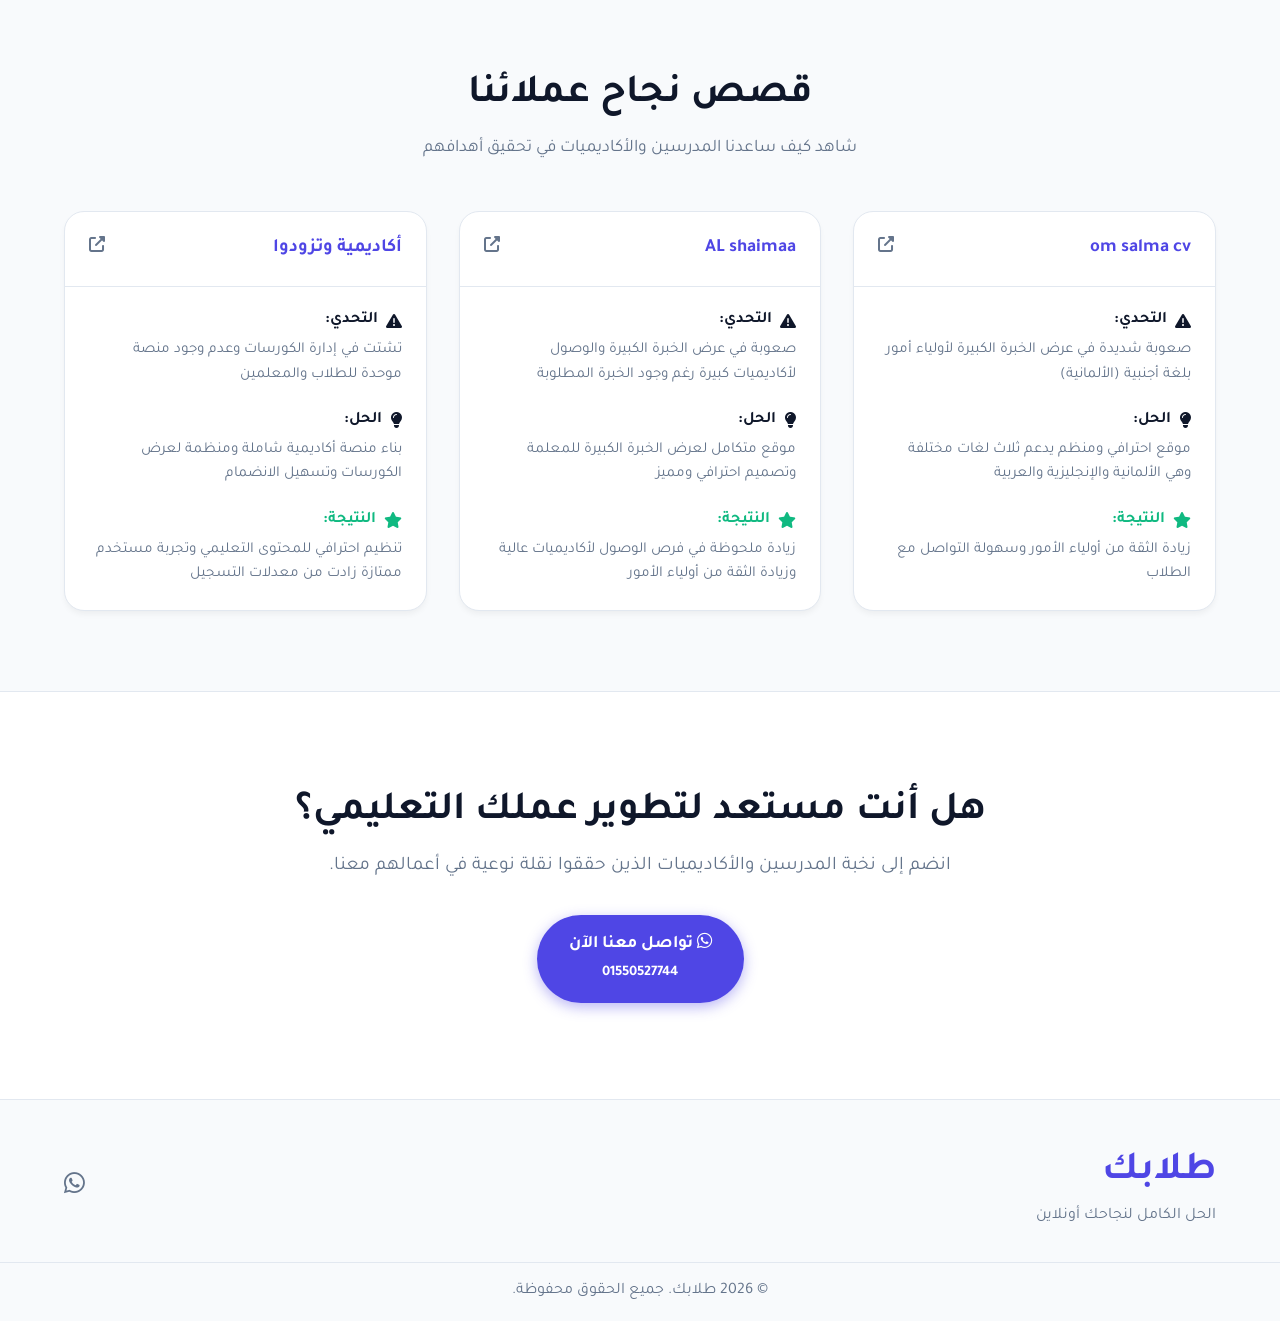
==== commit d83d8a1e: "Add files via upload" ====
--- a/index.html
+++ b/index.html
@@ -194,7 +194,6 @@
             <div class="currency-switcher-container fade-up delay-1">
                 <button class="currency-btn active" data-currency="EGP">EGP</button>
                 <button class="currency-btn" data-currency="SAR">SAR</button>
-                <button class="currency-btn" data-currency="USD">USD</button>
             </div>
             
             <div class="pricing-grid">
@@ -212,7 +211,7 @@
                     </ul>
                     <div class="pricing-price">
                         <span data-i18n="price_starts_from">تبدأ من</span>
-                        <h4><span class="price-val" data-package="starter">699</span> <span class="price-currency" data-i18n="currency">ج.م</span></h4>
+                        <h4><span class="price-val" data-package="starter">1000</span> <span class="price-currency" data-i18n="currency">ج.م</span></h4>
                     </div>
                     <button class="btn btn-outline pricing-btn start-project-btn" data-package="Starter" data-i18n="start_project">ابدأ مشروعك</button>
                 </div>
@@ -232,7 +231,7 @@
                     </ul>
                     <div class="pricing-price">
                         <span data-i18n="price_starts_from">تبدأ من</span>
-                        <h4><span class="price-val" data-package="pro">999</span> <span class="price-currency" data-i18n="currency">ج.م</span></h4>
+                        <h4><span class="price-val" data-package="pro">2000</span> <span class="price-currency" data-i18n="currency">ج.م</span></h4>
                     </div>
                     <button class="btn btn-primary pricing-btn start-project-btn" data-package="Pro" data-i18n="start_project">ابدأ مشروعك</button>
                 </div>
@@ -251,7 +250,7 @@
                     </ul>
                     <div class="pricing-price">
                         <span data-i18n="price_starts_from">تبدأ من</span>
-                        <h4><span class="price-val" data-package="academy">1499</span> <span class="price-currency" data-i18n="currency">ج.م</span></h4>
+                        <h4><span class="price-val" data-package="academy">5000</span> <span class="price-currency" data-i18n="currency">ج.م</span></h4>
                     </div>
                     <button class="btn btn-outline pricing-btn start-project-btn" data-package="Academy" data-i18n="start_project">ابدأ مشروعك</button>
                 </div>
